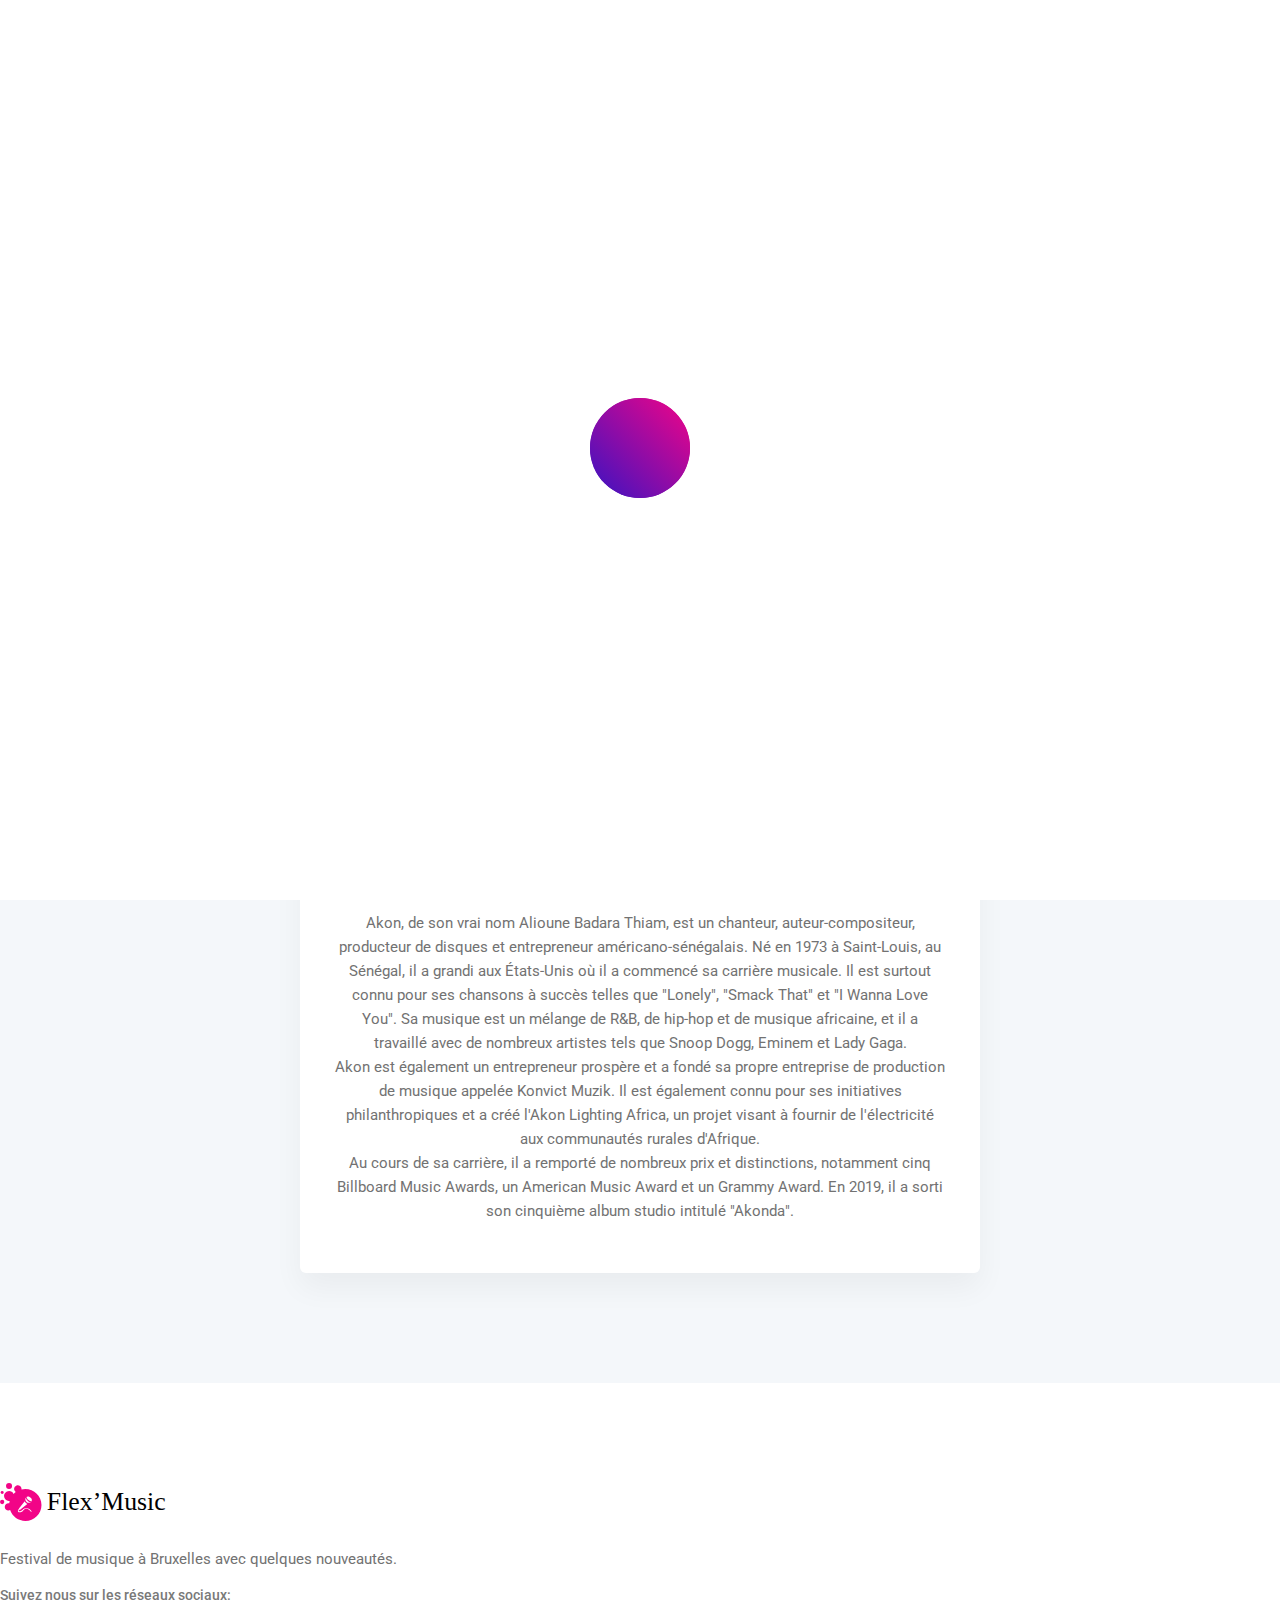
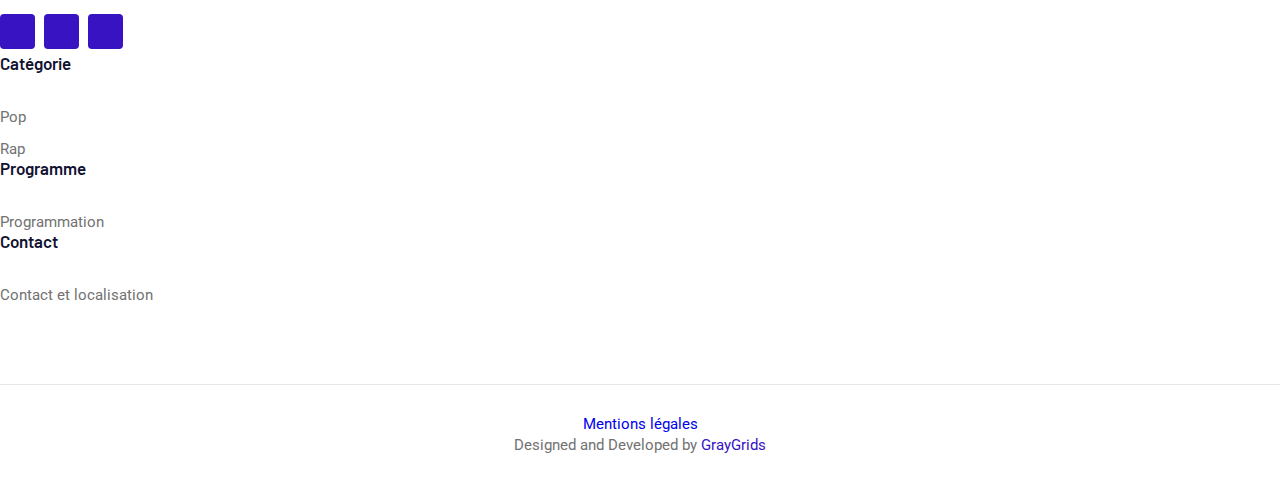
==== akon.html @ 300a4738 "Pages Younes : sch, angele, akon (artiste du moment) + liens" ====
<!DOCTYPE html>
<html class="no-js" lang="fr">

<head>
    <meta charset="utf-8" />
    <meta http-equiv="x-ua-compatible" content="ie=edge" />
    <title>Flex'Music, Akon</title>
    <meta name="description" content="" />
    <meta name="viewport" content="width=device-width, initial-scale=1" />
    <link rel="shortcut icon" type="image/x-icon" href="assets/images/favicon.svg" />

    <!-- ========================= CSS here ========================= -->
    <link rel="stylesheet" href="assets/css/bootstrap.min.css" />
    <link rel="stylesheet" href="assets/css/LineIcons.3.0.css" />
    <link rel="stylesheet" href="assets/css/animate.css" />
    <link rel="stylesheet" href="assets/css/tiny-slider.css" />
    <link rel="stylesheet" href="assets/css/glightbox.min.css" />
    <link rel="stylesheet" href="assets/css/main.css" />

</head>

<body>
    <!--[if lte IE 9]>
      <p class="browserupgrade">
        You are using an <strong>outdated</strong> browser. Please
        <a href="https://browsehappy.com/">upgrade your browser</a> to improve
        your experience and security.
      </p>
    <![endif]-->

    <!-- Preloader -->
    <div class="preloader">
        <div class="preloader-inner">
            <div class="preloader-icon">
                <span></span>
                <span></span>
            </div>
        </div>
    </div>
    <!-- /End Preloader -->

    <!-- Start Header Area -->
    <header class="header navbar-area">
        <div class="container">
            <div class="row align-items-center">
                <div class="col-lg-12">
                    <div class="nav-inner">
                        <!-- Start Navbar -->
                        <nav class="navbar navbar-expand-lg">
                            <a class="navbar-brand" href="index.html">
                                <img src="assets/images/logo/logo.svg" alt="Logo">
                            </a>
                            <button class="navbar-toggler mobile-menu-btn" type="button" data-bs-toggle="collapse"
                                data-bs-target="#navbarSupportedContent" aria-controls="navbarSupportedContent"
                                aria-expanded="false" aria-label="Toggle navigation">
                                <span class="toggler-icon"></span>
                                <span class="toggler-icon"></span>
                                <span class="toggler-icon"></span>
                            </button>
                            <div class="collapse navbar-collapse sub-menu-bar" id="navbarSupportedContent">
                                <ul id="nav" class="navbar-nav ms-auto">
                                    <li class="nav-item">
                                        <a href="index.html" class="active" aria-label="Toggle navigation">Accueil</a>
                                    </li>
                                    <li class="nav-item">
                                        <a class="dd-menu collapsed" href="categories.html">Catégories</a>
                                        <ul class="sub-menu collapse" id="submenu-1-1">
                                            <li class="nav-item"><a href="Pop.html">Pop</a></li>
                                            <li class="nav-item"><a href="Rap.html">Rap</a></li>

                                        </ul>
                                    </li>
                                    <li class="nav-item">
                                        <a href="schedule.html" aria-label="Toggle navigation">Programme</a>
                                    </li>
                                    <li class="nav-item">
                                        <a href="contact.html" aria-label="Toggle navigation">Contact</a>
                                    </li>
                                </ul>
                            </div> <!-- navbar collapse -->
                            <div class="button">
                                <a href="pricing.html" class="btn">Get Tickets<i class="lni lni-ticket"></i></a>
                            </div>
                        </nav>
                        <!-- End Navbar -->
                    </div>
                </div>
            </div> <!-- row -->
        </div> <!-- container -->
    </header>
    <!-- End Header Area -->

     <!-- Start Breadcrumbs -->
     <div class="breadcrumbs">
        <div class="container">
            <div class="row align-items-center">
                <div class="col-lg-8 offset-lg-2 col-md-12 col-12">
                    <div class="breadcrumbs-content">
                        <h1 class="page-title">Artiste du moment</h1>
                    </div>
                </div>
            </div>
        </div>
    </div>
    <!-- End Breadcrumbs -->


    

    <!-- Start Pricing Table Area -->
    <section id="pricing" class="pricing-table section extra-page bg-white">
        <div class="container">
            <div class="row">
                <div class="col-12">
                    <div class="section-title">
                        <h2 class="wow zoomIn" data-wow-delay=".2s">Artiste Rnb du moment</h2>
                    </div>
                </div>
            </div>
            <div>
                <div class="artiste" data-wow-delay=".4s">
                    <!-- Single Table -->
                    <div class="single-table">
                        <!-- Table Head -->
                        <div class="table-head">
                            <h4 class="title">Akon</h4>
                        </div>
                        <!-- End Table Head -->
                        
                        <!-- Table Content -->
                        <div>
                            <img src="assets/images/Akon.png" alt="akon" width="300px" height="300px">
                        </div>
                        <br>
                        <div>
                            <p>
                                Akon, de son vrai nom Alioune Badara Thiam, est un chanteur, auteur-compositeur, 
                                producteur de disques et entrepreneur américano-sénégalais. Né en 1973 à 
                                Saint-Louis, au Sénégal, il a grandi aux États-Unis où il a commencé sa 
                                carrière musicale. Il est surtout connu pour ses chansons à succès telles 
                                que "Lonely", "Smack That" et "I Wanna Love You". Sa musique est un mélange 
                                de R&B, de hip-hop et de musique africaine, et il a travaillé avec de nombreux 
                                artistes tels que Snoop Dogg, Eminem et Lady Gaga.
                            </p>
                            <p>
                                Akon est également un entrepreneur prospère et a fondé sa propre entreprise de production
                                 de musique appelée Konvict Muzik. Il est également connu pour ses initiatives 
                                 philanthropiques et a créé l'Akon Lighting Africa, un projet visant à fournir de 
                                 l'électricité aux communautés rurales d'Afrique.
                            </p>
                            <p>
                                Au cours de sa carrière, il a remporté de nombreux prix et distinctions, notamment 
                                cinq Billboard Music Awards, un American Music Award et un Grammy Award. En 2019, 
                                il a sorti son cinquième album studio intitulé "Akonda".
                            </p>
                        </div>
                        <!-- End Table Content -->
                    </div>
                    <!-- End Single Table-->
                </div>
            </div>
        </div>
    </section>
     <!-- Start Footer Area -->
     <footer class="footer">
        <!-- Start Footer Top -->
        <div class="footer-top">
            <div class="container">
                <div class="inner-content">
                    <div class="row">
                        <div class="col-lg-4 col-md-6 col-12">
                            <!-- Single Widget -->
                            <div class="single-footer f-about">
                                <div class="logo">
                                    <a href="index.html">
                                        <img src="assets/images/logo/dark-logo.svg" alt="#">
                                    </a>
                                </div>
                                <p>Festival de musique à Bruxelles avec quelques nouveautés.</p>
                                <span class="social-title">
                                    Suivez nous sur les réseaux sociaux:
                                </span>
                                <ul class="social">
                                    <li>
                                        <a href="https://fr-fr.facebook.com/" target="_blank"><i
                                                class="lni lni-facebook-filled"></i></a>
                                    </li>
                                    <li>
                                        <a href="https://twitter.com/?lang=fr" target="_blank"><i
                                                class="lni lni-twitter-filled"></i></a>
                                    </li>
                                    <li>
                                        <a href="https://instagram.com/" target="_blank"><i
                                                class="lni lni-instagram-filled"></i></a>
                                    </li>
                                </ul>
                            </div>
                            <!-- End Single Widget -->
                        </div>
                        <div class="col-lg-2 col-md-6 col-12">
                            <!-- Single Widget -->
                            <div class="single-footer f-link">
                                <h3>Catégorie</h3>
                                <ul>
                                    <li><a href="javascript:void(0)">Pop</a></li>
                                    <li><a href="javascript:void(0)">Rap</a></li>
                                </ul>
                            </div>
                            <!-- End Single Widget -->
                        </div>
                        <div class="col-lg-2 col-md-6 col-12">
                            <!-- Single Widget -->
                            <div class="single-footer f-link">
                                <h3>Programme</h3>
                                <ul>
                                    <li><a href="">Programmation</a></li>
                                </ul>
                            </div>
                            <!-- End Single Widget -->
                        </div>
                        <div class="col-lg-2 col-md-6 col-12">
                            <!-- Single Widget -->
                            <div class="single-footer f-link">
                                <h3>Contact</h3>
                                <ul>
                                    <li><a href="">Contact et localisation</a></li>
                                </ul>
                            </div>
                            <!-- End Single Widget -->
                        </div>
                    </div>
                </div>
            </div>
        </div>
        <!--/ End Footer Top -->
        <!-- Start Copyright Area -->
        <div class="copyright">
            <div class="container">
                <div class="inner-content">
                    <div class="row">
                        <div class="col-12">
                            <a href="http://" target="_blank" rel="noopener noreferrer">Mentions légales</a>
                            <p class="copyright-text">Designed and Developed by <a href="https://graygrids.com/"
                                    rel="nofollow" target="_blank">GrayGrids</a>
                            </p>
                        </div>
                    </div>
                </div>
            </div>
        </div>
        <!-- End Copyright Area -->
    </footer>
    <!--/ End Footer Area -->

    <!-- ========================= scroll-top ========================= -->
    <a href="#" class="scroll-top">
        <i class="lni lni-chevron-up"></i>
    </a>

    <!-- ========================= JS here ========================= -->
    <script src="assets/js/bootstrap.min.js"></script>
    <script src="assets/js/wow.min.js"></script>
    <script src="assets/js/tiny-slider.js"></script>
    <script src="assets/js/glightbox.min.js"></script>
    <script src="assets/js/count-up.min.js"></script>
    <script src="assets/js/main.js"></script>
    <script>
        //========= glightbox
        GLightbox({
            'href': 'https://www.youtube.com/watch?v=Gxw45q3Ga3k',
            'type': 'video',
            'source': 'youtube', //vimeo, youtube or local
            'width': 900,
            'autoplayVideos': true,
        });

        //========= testimonial 
        tns({
            container: '.testimonial-slider',
            items: 3,
            slideBy: 'page',
            autoplay: false,
            mouseDrag: true,
            gutter: 0,
            nav: true,
            controls: false,
            controlsText: ['<i class="lni lni-arrow-left"></i>', '<i class="lni lni-arrow-right"></i>'],
            responsive: {
                0: {
                    items: 1,
                },
                540: {
                    items: 1,
                },
                768: {
                    items: 2,
                },
                992: {
                    items: 2,
                },
                1170: {
                    items: 3,
                }
            }
        });
    </script>
      <script>
        const finaleDate = new Date("May 15, 2023 20:00:00").getTime();

        const timer = () => {
            const now = new Date().getTime();
            let diff = finaleDate - now;
            if (diff < 0) {
                document.querySelector('.alert').style.display = 'block';
                document.querySelector('.container').style.display = 'none';
            }

            let days = Math.floor(diff / (1000 * 60 * 60 * 24));
            let hours = Math.floor(diff % (1000 * 60 * 60 * 24) / (1000 * 60 * 60));
            let minutes = Math.floor(diff % (1000 * 60 * 60) / (1000 * 60));
            let seconds = Math.floor(diff % (1000 * 60) / 1000);

            days <= 99 ? days = `0${days}` : days;
            days <= 9 ? days = `00${days}` : days;
            hours <= 9 ? hours = `0${hours}` : hours;
            minutes <= 9 ? minutes = `0${minutes}` : minutes;
            seconds <= 9 ? seconds = `0${seconds}` : seconds;

            document.querySelector('#days').textContent = days;
            document.querySelector('#hours').textContent = hours;
            document.querySelector('#minutes').textContent = minutes;
            document.querySelector('#seconds').textContent = seconds;

        }
        timer();
        setInterval(timer, 1000);
    </script>
</body>

</html>
---- assets/css/main.css ----
/*======================================
    Variables
========================================*/
/*======================================
    Normalize CSS
========================================*/
@import url("https://fonts.googleapis.com/css2?family=Roboto:ital,wght@0,300;0,400;0,500;0,700;0,900;1,100;1,300;1,400;1,500;1,700;1,900&display=swap");
@import url("https://fonts.googleapis.com/css2?family=Barlow:ital,wght@0,100;0,200;0,300;0,400;0,500;0,600;0,700;0,800;1,100;1,200;1,300;1,400;1,500;1,600;1,700;1,800&display=swap");
html {
  scroll-behavior: smooth;
}

body {
  font-family: "Roboto", sans-serif;
  font-weight: normal;
  font-style: normal;
  color: #727272;
  overflow-x: hidden;
  font-size: 15px;
}

p {
  margin: 0;
  padding: 0;
  font-size: 15px;
  line-height: 24px;
}

* {
  margin: 0;
  padding: 0;
}

.navbar-toggler:focus,
a:focus,
input:focus,
textarea:focus,
button:focus,
.btn:focus,
.btn.focus,
.btn:not(:disabled):not(.disabled).active,
.btn:not(:disabled):not(.disabled):active {
  text-decoration: none;
  outline: none;
  outline: none !important;
  border-color: none !important;
  -webkit-box-shadow: none !important;
          box-shadow: none !important;
}

.form-check-input:checked {
  background-color: #3813c2;
  border-color: #3813c2;
}

select {
  -webkit-writing-mode: horizontal-tb !important;
  text-rendering: auto;
  color: #101130;
  letter-spacing: normal;
  word-spacing: normal;
  text-transform: none;
  text-indent: 0px;
  text-shadow: none;
  display: inline-block;
  text-align: start;
  -webkit-appearance: menulist;
     -moz-appearance: menulist;
          appearance: menulist;
  -webkit-box-sizing: border-box;
          box-sizing: border-box;
  -webkit-box-align: center;
      -ms-flex-align: center;
          align-items: center;
  white-space: pre;
  -webkit-rtl-ordering: logical;
  background-color: -internal-light-dark(white, #3b3b3b);
  cursor: default;
  margin: 0em;
  font: 400 14px;
  border-radius: 0px;
  border-width: 1px;
  border-style: solid;
  border-color: -internal-light-dark(#767676, #858585);
  -o-border-image: initial;
     border-image: initial;
}

span,
a {
  display: inline-block;
  text-decoration: none;
  transition: all 0.4s ease;
  -webkit-transition: all 0.4s ease;
  -moz-transition: all 0.4s ease;
}

audio,
canvas,
iframe,
img,
svg,
video {
  vertical-align: middle;
}

img {
  max-width: 100%;
}

h1,
h2,
h3,
h4,
h5,
h6 {
  font-weight: 600;
  margin: 0px;
  color: #101130;
  font-family: 'Barlow', sans-serif;
}

h1 a,
h2 a,
h3 a,
h4 a,
h5 a,
h6 a {
  color: inherit;
}

h1 {
  font-size: 50px;
}

h2 {
  font-size: 40px;
}

h3 {
  font-size: 30px;
}

h4 {
  font-size: 25px;
}

h5 {
  font-size: 20px;
}

h6 {
  font-size: 16px;
}

ul,
ol {
  margin: 0px;
  padding: 0px;
  list-style-type: none;
}

.mt-5 {
  margin-top: 5px;
}

.mt-10 {
  margin-top: 10px;
}

.mt-15 {
  margin-top: 15px;
}

.mt-20 {
  margin-top: 20px;
}

.mt-25 {
  margin-top: 25px;
}

.mt-30 {
  margin-top: 30px;
}

.mt-35 {
  margin-top: 35px;
}

.mt-40 {
  margin-top: 40px;
}

.mt-45 {
  margin-top: 45px;
}

.mt-50 {
  margin-top: 50px;
}

.mt-55 {
  margin-top: 55px;
}

.mt-60 {
  margin-top: 60px;
}

.mt-65 {
  margin-top: 65px;
}

.mt-70 {
  margin-top: 70px;
}

.mt-75 {
  margin-top: 75px;
}

.mt-80 {
  margin-top: 80px;
}

.mt-85 {
  margin-top: 85px;
}

.mt-90 {
  margin-top: 90px;
}

.mt-95 {
  margin-top: 95px;
}

.mt-100 {
  margin-top: 100px;
}

.mt-105 {
  margin-top: 105px;
}

.mt-110 {
  margin-top: 110px;
}

.mt-115 {
  margin-top: 115px;
}

.mt-120 {
  margin-top: 120px;
}

.mt-125 {
  margin-top: 125px;
}

.mt-130 {
  margin-top: 130px;
}

.mt-135 {
  margin-top: 135px;
}

.mt-140 {
  margin-top: 140px;
}

.mt-145 {
  margin-top: 145px;
}

.mt-150 {
  margin-top: 150px;
}

.mt-155 {
  margin-top: 155px;
}

.mt-160 {
  margin-top: 160px;
}

.mt-165 {
  margin-top: 165px;
}

.mt-170 {
  margin-top: 170px;
}

.mt-175 {
  margin-top: 175px;
}

.mt-180 {
  margin-top: 180px;
}

.mt-185 {
  margin-top: 185px;
}

.mt-190 {
  margin-top: 190px;
}

.mt-195 {
  margin-top: 195px;
}

.mt-200 {
  margin-top: 200px;
}

.mt-205 {
  margin-top: 205px;
}

.mt-210 {
  margin-top: 210px;
}

.mt-215 {
  margin-top: 215px;
}

.mt-220 {
  margin-top: 220px;
}

.mt-225 {
  margin-top: 225px;
}

.mb-5 {
  margin-bottom: 5px;
}

.mb-10 {
  margin-bottom: 10px;
}

.mb-15 {
  margin-bottom: 15px;
}

.mb-20 {
  margin-bottom: 20px;
}

.mb-25 {
  margin-bottom: 25px;
}

.mb-30 {
  margin-bottom: 30px;
}

.mb-35 {
  margin-bottom: 35px;
}

.mb-40 {
  margin-bottom: 40px;
}

.mb-45 {
  margin-bottom: 45px;
}

.mb-50 {
  margin-bottom: 50px;
}

.mb-55 {
  margin-bottom: 55px;
}

.mb-60 {
  margin-bottom: 60px;
}

.mb-65 {
  margin-bottom: 65px;
}

.mb-70 {
  margin-bottom: 70px;
}

.mb-75 {
  margin-bottom: 75px;
}

.mb-80 {
  margin-bottom: 80px;
}

.mb-85 {
  margin-bottom: 85px;
}

.mb-90 {
  margin-bottom: 90px;
}

.mb-95 {
  margin-bottom: 95px;
}

.mb-100 {
  margin-bottom: 100px;
}

.mb-105 {
  margin-bottom: 105px;
}

.mb-110 {
  margin-bottom: 110px;
}

.mb-115 {
  margin-bottom: 115px;
}

.mb-120 {
  margin-bottom: 120px;
}

.mb-125 {
  margin-bottom: 125px;
}

.mb-130 {
  margin-bottom: 130px;
}

.mb-135 {
  margin-bottom: 135px;
}

.mb-140 {
  margin-bottom: 140px;
}

.mb-145 {
  margin-bottom: 145px;
}

.mb-150 {
  margin-bottom: 150px;
}

.mb-155 {
  margin-bottom: 155px;
}

.mb-160 {
  margin-bottom: 160px;
}

.mb-165 {
  margin-bottom: 165px;
}

.mb-170 {
  margin-bottom: 170px;
}

.mb-175 {
  margin-bottom: 175px;
}

.mb-180 {
  margin-bottom: 180px;
}

.mb-185 {
  margin-bottom: 185px;
}

.mb-190 {
  margin-bottom: 190px;
}

.mb-195 {
  margin-bottom: 195px;
}

.mb-200 {
  margin-bottom: 200px;
}

.mb-205 {
  margin-bottom: 205px;
}

.mb-210 {
  margin-bottom: 210px;
}

.mb-215 {
  margin-bottom: 215px;
}

.mb-220 {
  margin-bottom: 220px;
}

.mb-225 {
  margin-bottom: 225px;
}

.pt-5 {
  padding-top: 5px;
}

.pt-10 {
  padding-top: 10px;
}

.pt-15 {
  padding-top: 15px;
}

.pt-20 {
  padding-top: 20px;
}

.pt-25 {
  padding-top: 25px;
}

.pt-30 {
  padding-top: 30px;
}

.pt-35 {
  padding-top: 35px;
}

.pt-40 {
  padding-top: 40px;
}

.pt-45 {
  padding-top: 45px;
}

.pt-50 {
  padding-top: 50px;
}

.pt-55 {
  padding-top: 55px;
}

.pt-60 {
  padding-top: 60px;
}

.pt-65 {
  padding-top: 65px;
}

.pt-70 {
  padding-top: 70px;
}

.pt-75 {
  padding-top: 75px;
}

.pt-80 {
  padding-top: 80px;
}

.pt-85 {
  padding-top: 85px;
}

.pt-90 {
  padding-top: 90px;
}

.pt-95 {
  padding-top: 95px;
}

.pt-100 {
  padding-top: 100px;
}

.pt-105 {
  padding-top: 105px;
}

.pt-110 {
  padding-top: 110px;
}

.pt-115 {
  padding-top: 115px;
}

.pt-120 {
  padding-top: 120px;
}

.pt-125 {
  padding-top: 125px;
}

.pt-130 {
  padding-top: 130px;
}

.pt-135 {
  padding-top: 135px;
}

.pt-140 {
  padding-top: 140px;
}

.pt-145 {
  padding-top: 145px;
}

.pt-150 {
  padding-top: 150px;
}

.pt-155 {
  padding-top: 155px;
}

.pt-160 {
  padding-top: 160px;
}

.pt-165 {
  padding-top: 165px;
}

.pt-170 {
  padding-top: 170px;
}

.pt-175 {
  padding-top: 175px;
}

.pt-180 {
  padding-top: 180px;
}

.pt-185 {
  padding-top: 185px;
}

.pt-190 {
  padding-top: 190px;
}

.pt-195 {
  padding-top: 195px;
}

.pt-200 {
  padding-top: 200px;
}

.pt-205 {
  padding-top: 205px;
}

.pt-210 {
  padding-top: 210px;
}

.pt-215 {
  padding-top: 215px;
}

.pt-220 {
  padding-top: 220px;
}

.pt-225 {
  padding-top: 225px;
}

.pb-5 {
  padding-bottom: 5px;
}

.pb-10 {
  padding-bottom: 10px;
}

.pb-15 {
  padding-bottom: 15px;
}

.pb-20 {
  padding-bottom: 20px;
}

.pb-25 {
  padding-bottom: 25px;
}

.pb-30 {
  padding-bottom: 30px;
}

.pb-35 {
  padding-bottom: 35px;
}

.pb-40 {
  padding-bottom: 40px;
}

.pb-45 {
  padding-bottom: 45px;
}

.pb-50 {
  padding-bottom: 50px;
}

.pb-55 {
  padding-bottom: 55px;
}

.pb-60 {
  padding-bottom: 60px;
}

.pb-65 {
  padding-bottom: 65px;
}

.pb-70 {
  padding-bottom: 70px;
}

.pb-75 {
  padding-bottom: 75px;
}

.pb-80 {
  padding-bottom: 80px;
}

.pb-85 {
  padding-bottom: 85px;
}

.pb-90 {
  padding-bottom: 90px;
}

.pb-95 {
  padding-bottom: 95px;
}

.pb-100 {
  padding-bottom: 100px;
}

.pb-105 {
  padding-bottom: 105px;
}

.pb-110 {
  padding-bottom: 110px;
}

.pb-115 {
  padding-bottom: 115px;
}

.pb-120 {
  padding-bottom: 120px;
}

.pb-125 {
  padding-bottom: 125px;
}

.pb-130 {
  padding-bottom: 130px;
}

.pb-135 {
  padding-bottom: 135px;
}

.pb-140 {
  padding-bottom: 140px;
}

.pb-145 {
  padding-bottom: 145px;
}

.pb-150 {
  padding-bottom: 150px;
}

.pb-155 {
  padding-bottom: 155px;
}

.pb-160 {
  padding-bottom: 160px;
}

.pb-165 {
  padding-bottom: 165px;
}

.pb-170 {
  padding-bottom: 170px;
}

.pb-175 {
  padding-bottom: 175px;
}

.pb-180 {
  padding-bottom: 180px;
}

.pb-185 {
  padding-bottom: 185px;
}

.pb-190 {
  padding-bottom: 190px;
}

.pb-195 {
  padding-bottom: 195px;
}

.pb-200 {
  padding-bottom: 200px;
}

.pb-205 {
  padding-bottom: 205px;
}

.pb-210 {
  padding-bottom: 210px;
}

.pb-215 {
  padding-bottom: 215px;
}

.pb-220 {
  padding-bottom: 220px;
}

.pb-225 {
  padding-bottom: 225px;
}

.img-bg {
  background-position: center center;
  background-size: cover;
  background-repeat: no-repeat;
  width: 100%;
  height: 100%;
}

@media only screen and (min-width: 480px) and (max-width: 767px) {
  .container {
    width: 450px;
  }
}

.bg-gray {
  background-color: #F4F7FA !important;
}

/* Bread Crumbs */
.breadcrumbs {
  position: relative;
  padding-top: 150px;
  padding-bottom: 100px;
  z-index: 2;
  text-align: center;
  background-image: url("../images/breadcrumbs/breadcrumb-bg.jpg");
  background-size: cover;
  background-position: center;
  background-repeat: no-repeat;
}

@media only screen and (min-width: 768px) and (max-width: 991px) {
  .breadcrumbs {
    padding-top: 100px;
    padding-bottom: 60px;
  }
}

@media (max-width: 767px) {
  .breadcrumbs {
    padding-top: 90px;
    padding-bottom: 50px;
  }
}

.breadcrumbs .breadcrumbs-content {
  position: relative;
  text-align: center;
}

.breadcrumbs .breadcrumbs-content .page-title {
  font-size: 38px;
  color: #fff;
  font-weight: 700;
  position: relative;
  line-height: 28px;
  text-transform: capitalize;
}

@media only screen and (min-width: 768px) and (max-width: 991px) {
  .breadcrumbs .breadcrumbs-content .page-title {
    font-size: 28px;
    line-height: 38px;
  }
}

@media (max-width: 767px) {
  .breadcrumbs .breadcrumbs-content .page-title {
    font-size: 25px;
    line-height: 34px;
  }
}

.breadcrumbs .breadcrumbs-content .breadcrumb-nav {
  background: transparent;
  border-radius: 0;
  margin-bottom: 0;
  padding: 0;
  display: inline-block;
}

.breadcrumbs .breadcrumb-nav {
  margin-top: 20px;
}

@media only screen and (min-width: 768px) and (max-width: 991px) {
  .breadcrumbs .breadcrumb-nav {
    margin-top: 8px;
  }
}

@media (max-width: 767px) {
  .breadcrumbs .breadcrumb-nav {
    text-align: center;
    margin-top: 7px;
  }
}

.breadcrumbs .breadcrumb-nav li {
  display: inline-block;
  position: relative;
  padding-right: 14px;
  margin-right: 14px;
  text-transform: capitalize;
  color: #fff;
}

.breadcrumbs .breadcrumb-nav li:after {
  content: "\ea62";
  font-family: lineIcons;
  font-size: 11px;
  position: absolute;
  top: 3px;
  right: -7px;
}

.breadcrumbs .breadcrumb-nav li:last-child {
  margin: 0;
  padding: 0;
}

.breadcrumbs .breadcrumb-nav li:last-child::after {
  display: none;
}

.breadcrumbs .breadcrumb-nav li,
.breadcrumbs .breadcrumb-nav li a {
  color: #fff;
  font-size: 14px;
  font-weight: 500;
}

.breadcrumbs .breadcrumb-nav li i,
.breadcrumbs .breadcrumb-nav li a i {
  font-size: 13px;
  display: inline-block;
  margin-right: 3px;
  position: relative;
  top: -1px;
}

.breadcrumbs .breadcrumb-nav li a {
  position: relative;
}

.breadcrumbs .breadcrumb-nav li a:hover {
  color: #e4e4e4;
}

.section {
  padding-top: 110px;
  padding-bottom: 110px;
  position: relative;
}

@media only screen and (min-width: 768px) and (max-width: 991px) {
  .section {
    padding-top: 70px;
    padding-bottom: 70px;
  }
}

@media (max-width: 767px) {
  .section {
    padding-top: 60px;
    padding-bottom: 60px;
  }
}

/* Section Title */
.section-title {
  text-align: center;
  margin-bottom: 80px;
  padding: 0 300px;
  position: relative;
  z-index: 5;
}

@media only screen and (min-width: 768px) and (max-width: 991px) {
  .section-title {
    padding: 0px 120px;
  }
}

@media (max-width: 767px) {
  .section-title {
    padding: 0px 10px;
  }
}

.section-title h3 {
  font-size: 16px;
  font-weight: 600;
  display: inline-block;
  margin-bottom: 20px;
  color: #F20487;
  text-transform: capitalize;
  position: relative;
  line-height: 14px;
}

@media only screen and (min-width: 768px) and (max-width: 991px) {
  .section-title h3 {
    font-size: 15px;
    margin-bottom: 16px;
  }
}

@media (max-width: 767px) {
  .section-title h3 {
    font-size: 15px;
    margin-bottom: 14px;
  }
}

.section-title h3::before {
  position: absolute;
  content: "";
  left: -25px;
  top: 50%;
  -webkit-transform: translateY(-50%);
          transform: translateY(-50%);
  height: 2px;
  width: 15px;
  background-color: #F20487;
  border-radius: 8px;
}

.section-title h3::after {
  position: absolute;
  content: "";
  right: -25px;
  top: 50%;
  -webkit-transform: translateY(-50%);
          transform: translateY(-50%);
  height: 2px;
  width: 15px;
  background-color: #F20487;
  border-radius: 8px;
}

.section-title h2 {
  font-size: 34px;
  margin-bottom: 25px;
  line-height: 42px;
  text-transform: capitalize;
  position: relative;
  font-weight: 700;
}

@media only screen and (min-width: 768px) and (max-width: 991px) {
  .section-title h2 {
    font-size: 28px;
    line-height: 36px;
    margin-bottom: 20px;
  }
}

@media (max-width: 767px) {
  .section-title h2 {
    font-size: 24px;
    line-height: 30px;
    margin-bottom: 15px;
  }
}

.section-title p {
  font-size: 15px;
  line-height: 26px;
}

.section-title.white-title h3 {
  color: #fff;
}

.section-title.white-title h3::before {
  background-color: #fff;
}

.section-title.white-title h3::after {
  background-color: #fff;
}

.section-title.white-title h2 {
  color: #fff;
}

.section-title.white-title p {
  color: #fff;
}

.section-title.align-right {
  padding: 0;
  padding-left: 600px;
}

.section-title.align-right h2:before {
  display: none;
}

.section-title.align-right h2:after {
  position: absolute;
  right: 0;
  bottom: -1px;
  height: 2px;
  width: 50px;
  background: #3813c2;
  content: "";
}

.section-title.align-left {
  padding: 0;
  padding-right: 600px;
}

.section-title.align-left h2:before {
  left: 0;
  margin-left: 0;
}

/* One Click Scrool Top Button*/
.scroll-top {
  width: 45px;
  height: 45px;
  line-height: 45px;
  background: #3813c2;
  display: -webkit-box;
  display: -ms-flexbox;
  display: flex;
  -webkit-box-pack: center;
      -ms-flex-pack: center;
          justify-content: center;
  -webkit-box-align: center;
      -ms-flex-align: center;
          align-items: center;
  font-size: 14px;
  color: #fff !important;
  position: fixed;
  bottom: 30px;
  right: 30px;
  z-index: 9;
  cursor: pointer;
  -webkit-transition: all .3s ease-out 0s;
  transition: all .3s ease-out 0s;
  border-radius: 5px;
}

.scroll-top:hover {
  -webkit-box-shadow: 0 1rem 3rem rgba(35, 38, 45, 0.15) !important;
  box-shadow: 0 1rem 3rem rgba(35, 38, 45, 0.15) !important;
  -webkit-transform: translate3d(0, -5px, 0);
  transform: translate3d(0, -5px, 0);
  background-color: #F20487;
}

/* Overlay */
.overlay {
  position: relative;
  z-index: 1;
}

.overlay::before {
  position: absolute;
  top: 0;
  left: 0;
  width: 100%;
  height: 100%;
  opacity: 0.4;
  background: #101130;
  content: "";
  -webkit-transition: all 0.4s ease;
  transition: all 0.4s ease;
  z-index: -1;
}

/* Pagination CSS */
.pagination {
  text-align: left;
  margin: 60px 0 0 0;
  display: block;
}

@media only screen and (min-width: 768px) and (max-width: 991px) {
  .pagination {
    margin-top: 50px;
  }
}

@media (max-width: 767px) {
  .pagination {
    margin-top: 40px;
  }
}

.pagination.center {
  text-align: center;
}

.pagination.right {
  text-align: right;
}

.pagination.left {
  text-align: left;
}

.pagination .pagination-list {
  display: inline-block;
  overflow: hidden;
}

.pagination .pagination-list li {
  margin-right: 5px;
  display: inline-block;
  margin-top: 10px;
}

.pagination .pagination-list li:last-child {
  margin-right: 0px;
}

.pagination .pagination-list li a {
  background: #fff;
  color: #081828;
  font-weight: 400;
  font-size: 14px;
  border-radius: 5px;
  padding: 8px 20px;
  text-align: center;
  border: 1px solid #eee;
}

.pagination .pagination-list li.active a,
.pagination .pagination-list li:hover a {
  background: #3813c2;
  color: #fff;
  border-color: transparent;
}

.pagination .pagination-list li a i {
  font-size: 13px;
}

.blog-grids.pagination {
  margin-top: 50px;
  text-align: center;
}

.button .btn {
  display: inline-block;
  text-transform: capitalize;
  font-size: 15px;
  font-weight: 500;
  padding: 15px 30px;
  background-color: #3813c2;
  color: #fff;
  border: none;
  -webkit-transition: all 0.3s ease;
  transition: all 0.3s ease;
  border-radius: 4px;
  position: relative;
  z-index: 1;
  margin-right: 7px;
  overflow: hidden;
  -webkit-box-shadow: 0px 4px 7px #00000021;
          box-shadow: 0px 4px 7px #00000021;
}

@media only screen and (min-width: 768px) and (max-width: 991px) {
  .button .btn {
    padding: 14px 25px;
    font-size: 14px;
    font-weight: 500;
  }
}

@media (max-width: 767px) {
  .button .btn {
    padding: 14px 25px;
    font-size: 14px;
    font-weight: 500;
  }
}

.button .btn i {
  display: inline-block;
  margin-right: 5px;
}

.button .btn:last-child {
  margin: 0;
}

.button .btn:hover {
  color: #fff;
  background-color: #F20487;
}

.button {
  margin-left: 0 !important;
}

.button .btn-alt {
  background-color: #F20487 !important;
  color: #fff !important;
}

@media only screen and (min-width: 768px) and (max-width: 991px) {
  .button .btn-alt {
    padding: 14px 25px;
    font-size: 14px;
    font-weight: 500;
  }
}

@media (max-width: 767px) {
  .button .btn-alt {
    padding: 14px 25px;
    font-size: 14px;
    font-weight: 500;
  }
}

.button .btn-alt:hover {
  background-color: #3813c2 !important;
  color: #fff !important;
}

.align-left {
  text-align: left;
}

.align-right {
  text-align: right;
}

.align-center {
  text-align: center;
}

/* Preloader */
.preloader {
  position: fixed;
  top: 0;
  left: 0;
  z-index: 999999999;
  width: 100%;
  height: 100%;
  background-color: #fff;
  overflow: hidden;
}

.preloader-inner {
  position: absolute;
  top: 50%;
  left: 50%;
  -webkit-transform: translate(-50%, -50%);
  transform: translate(-50%, -50%);
}

.preloader-icon {
  width: 100px;
  height: 100px;
  display: inline-block;
  padding: 0px;
}

.preloader-icon span {
  position: absolute;
  display: inline-block;
  width: 100px;
  height: 100px;
  border-radius: 100%;
  background: linear-gradient(45deg, #3813c2, #F20487);
  -webkit-animation: preloader-fx 1.6s linear infinite;
  animation: preloader-fx 1.6s linear infinite;
}

.preloader-icon span:last-child {
  animation-delay: -0.8s;
  -webkit-animation-delay: -0.8s;
}

@keyframes preloader-fx {
  0% {
    -webkit-transform: scale(0, 0);
            transform: scale(0, 0);
    opacity: 0.5;
  }
  100% {
    -webkit-transform: scale(1, 1);
            transform: scale(1, 1);
    opacity: 0;
  }
}

@-webkit-keyframes preloader-fx {
  0% {
    -webkit-transform: scale(0, 0);
    opacity: 0.5;
  }
  100% {
    -webkit-transform: scale(1, 1);
    opacity: 0;
  }
}

/*======================================
	01. Start Header CSS
========================================*/
.header {
  width: 100%;
  background: transparent;
  position: absolute;
  width: 100%;
  left: 0;
  top: 0;
}

@media only screen and (min-width: 768px) and (max-width: 991px) {
  .header {
    padding: 18px 0 !important;
  }
  .header .mobile-menu-btn .toggler-icon {
    background-color: #fff;
  }
  .header .button {
    margin: 0 !important;
  }
  .header .navbar-collapse {
    position: absolute;
    top: 65px !important;
    left: 0;
    width: 100%;
    background-color: #fff;
    z-index: 9;
    -webkit-box-shadow: 0px 15px 20px 0px rgba(0, 0, 0, 0.1);
            box-shadow: 0px 15px 20px 0px rgba(0, 0, 0, 0.1);
    padding: 10px 20px;
    max-height: 350px;
    overflow-y: scroll;
    border-radius: 8px;
  }
  .header .navbar .navbar-nav .nav-item a:hover {
    color: #3813c2 !important;
  }
  .header .navbar .navbar-nav .nav-item a.active {
    color: #3813c2 !important;
  }
  .header .navbar-nav .nav-item {
    margin: 0;
  }
  .header .navbar-nav .nav-item:hover a {
    color: #3813c2;
  }
  .header .navbar-nav .nav-item a {
    padding: 12px 16px !important;
  }
  .header .navbar-nav .nav-item a::before {
    display: none;
  }
  .header .navbar-nav .nav-item .sub-menu {
    position: static;
    width: 100%;
    opacity: 1;
    visibility: visible;
    -webkit-box-shadow: none;
            box-shadow: none;
    padding: 0;
    border: none;
    margin-left: 15px;
    margin-right: 15px;
  }
  .header .navbar-nav .nav-item .sub-menu .nav-item a {
    padding: 12px 12px;
  }
  .header .navbar-nav .nav-item .sub-menu .nav-item a:hover {
    color: #3813c2 !important;
  }
  .header .navbar-nav .nav-item a {
    color: #051441;
    display: -webkit-box;
    display: -ms-flexbox;
    display: flex;
    -webkit-box-pack: justify;
        -ms-flex-pack: justify;
            justify-content: space-between;
    padding: 10px 0;
  }
  .header .navbar-nav .nav-item a::after {
    opacity: 1;
    visibility: visible;
  }
  .header .navbar-nav .nav-item .sub-menu li.active {
    background: #fff !important;
    color: #3813c2 !important;
  }
  .header .navbar-nav .nav-item .sub-menu .nav-item {
    margin: 0 !important;
  }
  .header .navbar-nav .nav-item .sub-menu .nav-item a {
    padding: 10px 12px !important;
  }
  .header .navbar-nav .nav-item .sub-menu li:hover {
    background: #fff !important;
    color: #3813c2 !important;
  }
  .header .navbar-nav .nav-item a {
    font-size: 14px;
    color: #101130 !important;
  }
  .header .navbar-nav .nav-item a:hover {
    color: #3813c2;
  }
}

@media (max-width: 767px) {
  .header {
    padding: 18px 0 !important;
  }
  .header .mobile-menu-btn .toggler-icon {
    background-color: #fff;
  }
  .header .navbar-collapse {
    position: absolute;
    top: 62px !important;
    left: 0;
    width: 100%;
    background-color: #fff;
    z-index: 9;
    -webkit-box-shadow: 0px 15px 20px 0px rgba(0, 0, 0, 0.1);
            box-shadow: 0px 15px 20px 0px rgba(0, 0, 0, 0.1);
    padding: 10px 20px;
    max-height: 350px;
    overflow-y: scroll;
    border-radius: 8px;
  }
  .header .navbar .navbar-nav .nav-item a:hover {
    color: #3813c2 !important;
  }
  .header .navbar .navbar-nav .nav-item a.active {
    color: #3813c2 !important;
  }
  .header .navbar-nav .nav-item {
    margin: 0;
  }
  .header .navbar-nav .nav-item:hover a {
    color: #3813c2;
  }
  .header .navbar-nav .nav-item a {
    padding: 12px 16px !important;
  }
  .header .navbar-nav .nav-item a::before {
    display: none;
  }
  .header .navbar-nav .nav-item .sub-menu {
    position: static;
    width: 100%;
    opacity: 1;
    visibility: visible;
    -webkit-box-shadow: none;
            box-shadow: none;
    padding: 0;
    border: none;
    margin-left: 15px;
    margin-right: 15px;
  }
  .header .navbar-nav .nav-item .sub-menu .nav-item a {
    padding: 12px 12px;
  }
  .header .navbar-nav .nav-item .sub-menu .nav-item a:hover {
    color: #3813c2 !important;
  }
  .header .navbar-nav .nav-item a {
    color: #051441;
    display: -webkit-box;
    display: -ms-flexbox;
    display: flex;
    -webkit-box-pack: justify;
        -ms-flex-pack: justify;
            justify-content: space-between;
    padding: 10px 0;
  }
  .header .navbar-nav .nav-item a::after {
    opacity: 1;
    visibility: visible;
  }
  .header .navbar-nav .nav-item .sub-menu li.active {
    background: #fff !important;
    color: #3813c2 !important;
  }
  .header .navbar-nav .nav-item .sub-menu .nav-item {
    margin: 0 !important;
  }
  .header .navbar-nav .nav-item .sub-menu .nav-item a {
    padding: 10px 12px !important;
  }
  .header .navbar-nav .nav-item .sub-menu li:hover {
    background: #fff !important;
    color: #3813c2 !important;
  }
  .header .navbar-nav .nav-item a {
    font-size: 14px;
    color: #101130 !important;
  }
  .header .navbar-nav .nav-item a:hover {
    color: #3813c2;
  }
}

@media (max-width: 767px) {
  .header .button {
    display: none;
  }
}

.header .navbar-brand img {
  width: 190px;
}

@media only screen and (min-width: 768px) and (max-width: 991px) {
  .header .navbar-brand img {
    width: 180px;
  }
}

@media (max-width: 767px) {
  .header .navbar-brand img {
    width: 170px;
  }
}

.sticky {
  position: fixed;
  z-index: 99;
  -webkit-box-shadow: 0px 20px 50px 0px rgba(0, 0, 0, 0.05);
          box-shadow: 0px 20px 50px 0px rgba(0, 0, 0, 0.05);
  -webkit-transition: all 0.3s ease-out 0s;
  transition: all 0.3s ease-out 0s;
  top: 0;
  background-color: #101130;
}

.navbar-expand-lg .navbar-nav {
  margin: 0;
  margin-left: auto !important;
  margin-right: auto !important;
}

.sticky .navbar .navbar-nav .nav-item a {
  color: #fff;
}

.header .navbar .navbar-nav .nav-item .sub-menu a.active {
  color: #fff;
}

.sticky .navbar .navbar-nav .nav-item .sub-menu a.active {
  color: #fff;
}

.sticky .navbar .mobile-menu-btn .toggler-icon {
  background: #fff;
}

/*===== NAVBAR =====*/
.navbar-area {
  width: 100%;
  z-index: 99;
  -webkit-transition: all 0.3s ease-out 0s;
  transition: all 0.3s ease-out 0s;
  padding: 0;
}

.navbar-area.sticky {
  position: fixed;
  z-index: 99;
  -webkit-box-shadow: 0px 20px 50px 0px rgba(0, 0, 0, 0.05);
          box-shadow: 0px 20px 50px 0px rgba(0, 0, 0, 0.05);
  -webkit-transition: all 0.3s ease-out 0s;
  transition: all 0.3s ease-out 0s;
  padding: 0px 0;
}

.navbar {
  padding: 0;
  position: relative;
  -webkit-transition: all 0.3s ease-out 0s;
  transition: all 0.3s ease-out 0s;
}

.navbar-brand {
  padding-left: 0;
  border-radius: 0;
}

.mobile-menu-btn {
  padding: 0px;
}

.mobile-menu-btn:focus {
  text-decoration: none;
  outline: none;
  -webkit-box-shadow: none;
          box-shadow: none;
}

.mobile-menu-btn .toggler-icon {
  width: 30px;
  height: 2px;
  background-color: #fff;
  display: block;
  margin: 5px 0;
  position: relative;
  -webkit-transition: all 0.3s ease-out 0s;
  transition: all 0.3s ease-out 0s;
}

.mobile-menu-btn.active .toggler-icon:nth-of-type(1) {
  -webkit-transform: rotate(45deg);
          transform: rotate(45deg);
  top: 7px;
}

.mobile-menu-btn.active .toggler-icon:nth-of-type(2) {
  opacity: 0;
}

.mobile-menu-btn.active .toggler-icon:nth-of-type(3) {
  -webkit-transform: rotate(135deg);
          transform: rotate(135deg);
  top: -7px;
}

.navbar-nav .nav-item {
  z-index: 1;
  position: relative;
  margin-right: 40px;
}

.navbar-nav .nav-item:last-child {
  margin-right: 0 !important;
}

.navbar-nav .nav-item a {
  font-size: 15px;
  color: #fff;
  -webkit-transition: all 0.3s ease-out 0s;
  transition: all 0.3s ease-out 0s;
  position: relative;
  padding: 35px 0;
  display: -webkit-inline-box;
  display: -ms-inline-flexbox;
  display: inline-flex;
  -webkit-box-align: center;
      -ms-flex-align: center;
          align-items: center;
  font-weight: 500;
  transition: all 0.3s ease-out 0s;
  position: relative;
  text-transform: capitalize;
}

.navbar-nav .nav-item a::before {
  position: absolute;
  content: "";
  left: 50%;
  top: -18px;
  border: 15px solid #fff;
  border-left-color: transparent;
  border-bottom-color: transparent;
  border-right-color: transparent;
  -webkit-transform: translateX(-50%);
          transform: translateX(-50%);
  -webkit-transition: all 0.4s ease;
  transition: all 0.4s ease;
}

.navbar-nav .nav-item a::after {
  opacity: 0;
  visibility: hidden;
}

.navbar-nav .nav-item:hover a::before {
  top: -7px;
}

.navbar-nav .nav-item a.active {
  color: #fff;
}

.navbar-nav .nav-item a.active::before {
  top: -7px;
}

.navbar-nav .nav-item a.dd-menu::after {
  content: "\ea5e";
  font: normal normal normal 1em/1 "LineIcons";
  position: absolute;
  right: 17px;
  font-size: 10px;
  top: 50%;
  margin-left: 5px;
  margin-top: 0px;
  -webkit-transition: all 0.3s ease-out 0s;
  transition: all 0.3s ease-out 0s;
  height: 10px;
}

@media only screen and (min-width: 992px) and (max-width: 1199px) {
  .navbar-nav .nav-item a.dd-menu::after {
    right: 13px;
  }
}

@media only screen and (min-width: 768px) and (max-width: 991px), (max-width: 767px) {
  .navbar-nav .nav-item a.dd-menu::after {
    top: 18px;
    right: 0;
    -webkit-transform: rotate(180deg);
            transform: rotate(180deg);
  }
}

@media only screen and (min-width: 768px) and (max-width: 991px), (max-width: 767px) {
  .navbar-nav .nav-item a.collapsed::after {
    -webkit-transform: rotate(0deg);
            transform: rotate(0deg);
  }
}

.navbar-nav .nav-item:hover > .sub-menu {
  top: 100%;
  opacity: 1;
  visibility: visible;
}

.navbar-nav .nav-item:hover > .sub-menu .sub-menu {
  left: 100%;
  top: 0;
}

.navbar-nav .nav-item .sub-menu {
  padding: 30px;
  min-width: 240px;
  background: #fff;
  -webkit-box-shadow: 0px 5px 20px #0000001a;
          box-shadow: 0px 5px 20px #0000001a;
  position: absolute;
  top: 110% !important;
  left: 0;
  opacity: 0;
  visibility: hidden;
  -webkit-transition: all 0.3s ease-out 0s;
  transition: all 0.3s ease-out 0s;
  border-radius: 0 0 4px 4px;
  border-radius: 5px;
}

.navbar-nav .nav-item:hover .sub-menu {
  top: 100% !important;
}

.navbar-nav .nav-item .sub-menu .nav-item {
  width: 100%;
  margin-bottom: 15px;
}

.navbar-nav .nav-item .sub-menu .nav-item:last-child {
  margin: 0;
}

.navbar-nav .nav-item .sub-menu .nav-item a {
  padding: 0;
  color: #888;
  display: block;
  width: 100%;
  font-size: 14px;
  font-weight: 500;
  text-transform: capitalize;
  position: relative;
  z-index: 1;
  border-radius: 4px;
  overflow: hidden;
  -webkit-transition: all 0.1s ease;
  transition: all 0.1s ease;
}

.navbar-nav .nav-item .sub-menu .nav-item a::before {
  display: none;
}

.navbar-nav .nav-item .sub-menu .nav-item a:hover {
  color: #3813c2;
}

.navbar-nav .nav-item .sub-menu.left-menu {
  left: -100%;
}

.navbar-nav .nav-item .sub-menu.collapse:not(.show) {
  display: block;
}

@media only screen and (min-width: 768px) and (max-width: 991px), (max-width: 767px) {
  .navbar-nav .nav-item .sub-menu.collapse:not(.show) {
    display: none;
  }
}

.navbar-nav .nav-item .sub-menu > li {
  display: block;
  margin-left: 0;
}

.navbar-nav .nav-item .sub-menu > li:last-child {
  border: none;
}

.navbar-nav .nav-item .sub-menu > li.active > a {
  color: #3813c2 !important;
}

.navbar-nav .nav-item .sub-menu > li > a {
  font-weight: 400;
  display: block;
  padding: 12px 15px;
  font-size: 14px;
  color: #222;
  font-weight: 400;
}

.navbar-nav .nav-item .sub-menu > li:first-child a {
  border: none;
}

.header .button .btn {
  padding: 13px 25px;
  display: -webkit-box;
  display: -ms-flexbox;
  display: flex;
  -webkit-box-align: center;
      -ms-flex-align: center;
          align-items: center;
}

.header .button .btn i {
  display: inline-block;
  margin: 0;
  margin-left: 8px;
  font-size: 18px;
}

.others-pages {
  background-color: #fff;
}

.others-pages .button .signin {
  color: #101130;
}

.others-pages .button .signin:hover {
  color: #3813c2;
}

.others-pages .button .signup {
  background-color: #3813c2;
  color: #fff;
}

.others-pages .button .signup:hover {
  background-color: #F20487;
  color: #fff;
}

@media only screen and (min-width: 768px) and (max-width: 991px), (max-width: 767px) {
  .header .button .signin {
    color: #101130;
  }
  .header .button .signin:hover {
    color: #3813c2;
  }
  .header .button .signup {
    background-color: #3813c2;
    color: #fff;
  }
  .header .button .signup:hover {
    background-color: #F20487;
    color: #fff;
  }
}

/*======================================
     End Header CSS
  ========================================*/
/*======================================
    Hero Area CSS
========================================*/
.hero-area {
  position: relative;
  background-color: #101130;
  padding: 200px 0 150px 0;
  padding-bottom: 240px;
  background-image: url("../images/hero/hero-bg.jpg");
  background-size: cover;
  background-position: center;
  background-repeat: no-repeat;
}

@media only screen and (min-width: 768px) and (max-width: 991px) {
  .hero-area {
    padding: 110px 0 120px 0;
  }
}

@media (max-width: 767px) {
  .hero-area {
    padding: 110px 0 60px 0;
  }
}

.hero-area .hero-content {
  border-radius: 0;
  position: relative;
  z-index: 1;
  text-align: center;
  padding: 0 30px;
}

@media (max-width: 767px) {
  .hero-area .hero-content {
    padding: 0;
  }
}

@media only screen and (min-width: 768px) and (max-width: 991px) {
  .hero-area .hero-content {
    padding: 0px 140px;
  }
}

.hero-area .hero-content h5 {
  color: #fff;
  font-weight: 500;
  display: block;
  margin-bottom: 18px;
  font-size: 16px;
  display: inline-block;
  background: #ffffff24;
  padding: 13px 22px;
  border-radius: 4px;
  -webkit-box-shadow: 0px 0px 10px #00000005;
          box-shadow: 0px 0px 10px #00000005;
}

@media only screen and (min-width: 768px) and (max-width: 991px) {
  .hero-area .hero-content h5 {
    font-size: 15px;
    margin-bottom: 12px;
  }
}

@media (max-width: 767px) {
  .hero-area .hero-content h5 {
    font-size: 14px;
    margin-bottom: 10px;
  }
}

.hero-area .hero-content h5 i {
  display: inline-block;
  margin-right: 2px;
}

.hero-area .hero-content h2 {
  font-weight: 700;
  font-size: 40px;
  line-height: 55px;
  color: #fff;
  margin: 0px 0 18px;
  text-transform: capitalize;
  overflow: hidden;
}

@media only screen and (min-width: 768px) and (max-width: 991px) {
  .hero-area .hero-content h2 {
    font-size: 30px;
    line-height: 40px;
  }
}

@media (max-width: 767px) {
  .hero-area .hero-content h2 {
    font-size: 25px;
    line-height: 35px;
  }
}

.hero-area .hero-content p {
  font-weight: 400;
  font-size: 16px;
  line-height: 28px;
  color: #fff;
  margin: 28px 0;
}

@media only screen and (min-width: 768px) and (max-width: 991px) {
  .hero-area .hero-content p {
    margin: 18px 0;
    font-size: 15px;
    line-height: 26px;
  }
}

@media (max-width: 767px) {
  .hero-area .hero-content p {
    margin: 20px 0;
    font-size: 15px;
    line-height: 23px;
  }
}

.hero-area .hero-content .button {
  margin-top: 40px;
}

@media only screen and (min-width: 768px) and (max-width: 991px) {
  .hero-area .hero-content .button {
    margin-top: 10px !important;
    width: 100%;
  }
}

@media (max-width: 767px) {
  .hero-area .hero-content .button {
    margin-top: 10px;
    width: 100%;
  }
}

.hero-area .hero-content .button .btn {
  background-color: #F20487;
  color: #fff;
}

.hero-area .hero-content .button .btn:hover {
  color: #F20487;
  background-color: #fff;
}

@media (max-width: 767px) {
  .hero-area .hero-content .button .btn {
    width: 80%;
  }
}

/*======================================
	Start Countdown CSS
========================================*/
.count-down {
  background-color: #F4F7FA;
}

.count-down .box-head {
  position: relative;
  margin-top: -115px;
  border: 1px solid rgba(238, 238, 238, 0.219);
  border-radius: 15px;
  background-color: rgba(255, 255, 255, 0.507);
  padding: 12px;
  -webkit-box-shadow: 0px 0px 30px #00000017;
          box-shadow: 0px 0px 30px #00000017;
  z-index: 2;
}

@media only screen and (min-width: 768px) and (max-width: 991px) {
  .count-down .box-head {
    padding: 8px;
    border-radius: 10px;
    margin-top: -70px;
  }
}

@media (max-width: 767px) {
  .count-down .box-head {
    padding: 4px;
    border-radius: 8px;
    margin-top: -20px;
  }
}

.count-down .box-content {
  text-align: center;
  background-color: #3813c2;
  background-image: url("../images/count-down/bg.png");
  background-size: cover;
  background-position: center;
  background-repeat: no-repeat;
  position: relative;
  padding: 60px 50px;
  z-index: 2;
  border-radius: 10px;
  overflow: hidden;
}

@media only screen and (min-width: 768px) and (max-width: 991px) {
  .count-down .box-content {
    padding: 30px 30px;
    border-radius: 6px;
  }
}

@media (max-width: 767px) {
  .count-down .box-content {
    padding: 20px 20px;
    border-radius: 4px;
  }
}

.count-down .box-content::before {
  position: absolute;
  left: 0;
  top: 0;
  content: '';
  background: url(../images/count-down/left-shape.png) no-repeat;
  height: 100%;
  width: 100%;
  background-position: center;
  background-size: cover;
  z-index: -1;
}

.count-down .box-content::after {
  position: absolute;
  right: 0;
  top: 0;
  content: '';
  background: url(../images/count-down/right-shape.png) no-repeat;
  height: 100%;
  width: 100%;
  background-position: center;
  background-size: cover;
  z-index: -1;
}

.count-down .box-content .box {
  width: 24%;
  text-align: center;
  display: inline-block;
  position: relative;
}

.count-down .box-content .box::before {
  position: absolute;
  content: "";
  right: -3.5px;
  top: 50%;
  height: 7px;
  width: 7px;
  background-color: #fff;
  border-radius: 50%;
  margin-top: -7px;
}

@media (max-width: 767px) {
  .count-down .box-content .box::before {
    height: 4px;
    width: 4px;
    margin-top: -4px;
    right: -2px;
  }
}

.count-down .box-content .box::after {
  position: absolute;
  content: "";
  right: -3.5px;
  top: 50%;
  height: 7px;
  width: 7px;
  background-color: #fff;
  border-radius: 50%;
  margin-top: 7px;
}

@media (max-width: 767px) {
  .count-down .box-content .box::after {
    height: 4px;
    width: 4px;
    margin-top: 4px;
    right: -2px;
  }
}

.count-down .box-content .box:last-child::before {
  display: none;
}

.count-down .box-content .box:last-child::after {
  display: none;
}

.count-down .box-content .box h1 {
  font-size: 42px;
  font-weight: 700;
  color: #fff;
}

@media only screen and (min-width: 768px) and (max-width: 991px) {
  .count-down .box-content .box h1 {
    font-size: 32px;
  }
}

@media (max-width: 767px) {
  .count-down .box-content .box h1 {
    font-size: 27px;
    font-weight: 600;
  }
}

.count-down .box-content .box h2 {
  font-size: 18px;
  font-weight: 500;
  display: block;
  margin-top: 5px;
  color: #fff;
}

@media only screen and (min-width: 768px) and (max-width: 991px) {
  .count-down .box-content .box h2 {
    font-size: 16px;
  }
}

@media (max-width: 767px) {
  .count-down .box-content .box h2 {
    font-size: 14px;
  }
}

/*======================================
    Features CSS
========================================*/
.features {
  background-color: #F4F7FA;
}

.features .section-title {
  margin-bottom: 50px;
}

@media only screen and (min-width: 768px) and (max-width: 991px) {
  .features .section-title {
    margin-bottom: 40px;
  }
}

@media (max-width: 767px) {
  .features .section-title {
    margin-bottom: 30px;
  }
}

.single-featuer {
  padding: 35px;
  border-radius: 8px;
  -webkit-box-shadow: 0px 15px 30px rgba(0, 0, 0, 0.048);
          box-shadow: 0px 15px 30px rgba(0, 0, 0, 0.048);
  background-color: #fff;
  margin-top: 30px;
  position: relative;
  -webkit-transition: all 0.4s ease;
  transition: all 0.4s ease;
  overflow: hidden;
  z-index: 2;
}

.single-featuer .shape {
  position: absolute;
  left: -30px;
  top: -17px;
  height: 60px;
  width: auto;
  -webkit-transition: all 0.4s ease;
  transition: all 0.4s ease;
}

.single-featuer .shape2 {
  position: absolute;
  right: -30px;
  bottom: -17px;
  height: 60px;
  width: auto;
  -webkit-transition: all 0.4s ease;
  transition: all 0.4s ease;
}

.single-featuer:hover .shape {
  left: 0;
}

.single-featuer:hover .shape2 {
  right: 0;
}

.single-featuer:hover {
  -webkit-box-shadow: 0px 15px 30px rgba(0, 0, 0, 0.13);
          box-shadow: 0px 15px 30px rgba(0, 0, 0, 0.13);
}

.single-featuer .serial {
  font-size: 50px;
  font-weight: 700;
  color: #f4f4f4;
  position: absolute;
  right: 25px;
  top: 18px;
  z-index: -1;
}

.single-featuer .service-icon {
  height: 65px;
  width: 65px;
  line-height: 65px;
  border-radius: 8px;
  color: #fff;
  background-color: #3813c2;
  text-align: center;
  -webkit-transition: all 0.4s ease;
  transition: all 0.4s ease;
  font-size: 30px;
  -webkit-box-shadow: 0px 10px 30px rgba(48, 128, 227, 0.18);
          box-shadow: 0px 10px 30px rgba(48, 128, 227, 0.18);
  background-image: url("../images/count-down/bg.png");
  background-size: cover;
  background-position: center;
  background-repeat: no-repeat;
}

.single-featuer:hover .service-icon {
  background-color: #F20487;
  -webkit-box-shadow: 0px 10px 30px #f204873d;
          box-shadow: 0px 10px 30px #f204873d;
}

.single-featuer h3 {
  font-size: 22px;
  font-weight: 600;
  margin-bottom: 20px;
  margin-top: 30px;
}

.single-featuer p {
  font-size: 16px;
}

.single-featuer a {
  color: #3813c2;
  margin-top: 40px;
  display: inline-block;
  font-weight: 500;
  font-size: 15px;
}

.single-featuer a i {
  font-size: 22px;
  margin-left: 12px;
  position: relative;
  top: 3px;
}

.single-featuer a:hover {
  letter-spacing: 1px;
}

.single-featuer.two .service-icon {
  background-color: #F20487;
  -webkit-box-shadow: 0px 10px 30px rgba(253, 114, 59, 0.25);
          box-shadow: 0px 10px 30px rgba(253, 114, 59, 0.25);
}

.single-featuer.two a {
  color: #F20487;
}

.single-featuer.three .service-icon {
  background-color: #FFA842;
  -webkit-box-shadow: 0px 10px 30px rgba(255, 168, 66, 0.26);
          box-shadow: 0px 10px 30px rgba(255, 168, 66, 0.26);
}

.single-featuer.three a {
  color: #FFA842;
}

/*=============================
	Pricing Table CSS
===============================*/
.pricing-table {
  background-image: url("../images/pricing/pricing-bg.jpg");
  background-size: cover;
  background-position: center;
  background-repeat: no-repeat;
}

.pricing-table.extra-page {
  background-image: none;
  background-color: #F4F7FA;
}

.pricing-table.overlay:before {
  background: linear-gradient(45deg, #3813c2, #F20487);
  opacity: 0.9;
}

.pricing-table .section-title {
  margin-bottom: 50px;
}

@media only screen and (min-width: 768px) and (max-width: 991px) {
  .pricing-table .section-title {
    margin-bottom: 30px;
  }
}

@media (max-width: 767px) {
  .pricing-table .section-title {
    margin-bottom: 20px;
  }
}

.pricing-table .single-table {
  border-radius: 6px;
  margin-top: 40px;
  background-color: #fff;
  -webkit-transition: all 0.4s ease;
  transition: all 0.4s ease;
  padding: 50px 35px;
  text-align: center;
  z-index: 0;
  transition: all 0.4s ease;
  position: relative;
  -webkit-box-shadow: 0px 15px 30px rgba(0, 0, 0, 0.048);
          box-shadow: 0px 15px 30px rgba(0, 0, 0, 0.048);
}

.pricing-table .single-table:hover {
  -webkit-transform: translateY(-8px);
          transform: translateY(-8px);
  -webkit-box-shadow: 0px 20px 50px rgba(0, 0, 0, 0.13);
          box-shadow: 0px 20px 50px rgba(0, 0, 0, 0.13);
}

.pricing-table .single-table.middle .table-head .title {
  border-color: #F20487;
  color: #F20487;
}

.pricing-table .single-table .table-head .title {
  font-size: 15px;
  font-weight: 500;
  margin-bottom: 25px;
  color: #3080e3;
  padding: 8px 20px;
  border: 2px solid #3080e3;
  display: inline-block;
  border-radius: 30px;
}

.pricing-table .single-table .table-head p {
  font-weight: 400;
}

.pricing-table .single-table .table-head .price {
  padding-top: 20px;
}

.pricing-table .single-table .table-head .price .amount {
  font-size: 47px;
  font-weight: 600;
  display: inline-block;
  position: relative;
}

.pricing-table .single-table .button {
  margin: 0;
  margin-top: 30px;
  margin-bottom: 40px;
}

.pricing-table .single-table .button .btn {
  text-transform: none;
  padding: 14px 35px;
  position: relative;
  -webkit-box-shadow: none;
          box-shadow: none;
}

.pricing-table .single-table .button .btn::before {
  position: absolute;
  content: "";
  left: -10px;
  top: 50%;
  -webkit-transform: translateY(-50%);
          transform: translateY(-50%);
  height: 20px;
  width: 20px;
  background-color: #fff;
  border-radius: 50%;
}

.pricing-table .single-table .button .btn::after {
  position: absolute;
  content: "";
  right: -10px;
  top: 50%;
  -webkit-transform: translateY(-50%);
          transform: translateY(-50%);
  height: 20px;
  width: 20px;
  background-color: #fff;
  border-radius: 50%;
}

.pricing-table .single-table .table-content .table-list li {
  position: relative;
  font-size: 15px;
  margin-bottom: 10px;
}

.pricing-table .single-table .table-content .table-list li:last-child {
  margin: 0;
}

.pricing-table .single-table .table-content .table-list li i {
  color: #3813c2;
  font-size: 14px;
  position: absolute;
  left: 0;
  top: 4px;
}

.pricing-table.style2 .single-table {
  text-align: left;
  padding: 40px;
}

.pricing-table.style2 .single-table.middle .table-head .title {
  color: #F20487;
}

.pricing-table.style2 .single-table .table-head .title {
  color: #3813c2;
  border: none;
  padding: 0;
  text-transform: uppercase;
}

.pricing-table.style2 .single-table .table-head .price {
  padding-top: 0;
}

.pricing-table.style2 .single-table .table-head .price .amount {
  font-size: 45px;
  font-weight: 600;
}

.pricing-table.style2 .single-table .table-head .price .amount .currency {
  font-weight: 500;
  color: #151515;
  font-size: 18px;
  position: absolute;
  left: 0;
  top: auto;
  bottom: 9px;
}

.pricing-table.style2 .single-table .table-head .price .amount .duration {
  color: #101130;
}

.pricing-table.style2 .single-table .table-list {
  margin-top: 40px;
}

.pricing-table.style2 .single-table .table-list li {
  font-size: 15px;
  margin-bottom: 16px;
  padding-left: 25px;
  font-weight: 400;
  color: #101130;
  position: relative;
}

.pricing-table.style2 .single-table .table-list li::before {
  position: absolute;
  left: 0;
  top: 0;
  content: "\ea5a";
  font-family: lineIcons;
  color: #68D585;
  font-size: 15px;
}

.pricing-table.style2 .single-table .table-list li.disable {
  color: #727272;
}

.pricing-table.style2 .single-table .table-list li.disable::before {
  color: #727272;
  content: "\ea87";
}

.pricing-table.style2 .single-table .button {
  margin: 0;
  margin-top: 50px;
}

.pricing-table.style2 .single-table .button .btn i {
  display: inline-block;
  font-size: 20px;
  margin-left: 10px;
  position: relative;
  top: 2px;
}

.pricing-table.style2 .single-table .no-card {
  display: block;
  margin-top: 15px;
}

/*======================================
    Call To Action CSS
========================================*/
.call-action {
  background-image: url("../images/call-action/call-bg.jpg");
  background-size: cover;
  background-position: center;
  background-repeat: no-repeat;
  padding: 120px 0;
  text-align: center;
}

@media only screen and (min-width: 768px) and (max-width: 991px) {
  .call-action {
    padding: 60px 0;
  }
}

@media (max-width: 767px) {
  .call-action {
    padding: 50px 0;
  }
}

.call-action.style2 {
  padding: 70px 0;
}

.call-action.style2 .inner-content {
  padding: 0;
  text-align: left;
}

@media (max-width: 767px) {
  .call-action.style2 .text {
    text-align: center;
  }
}

.call-action.style2 .text h5 {
  border: none;
  padding: 0;
  margin-bottom: 10px;
}

.call-action.style2 .text h2 {
  font-size: 34px;
  line-height: 42px;
}

@media only screen and (min-width: 768px) and (max-width: 991px) {
  .call-action.style2 .text h2 {
    font-size: 28px;
    line-height: 38px;
  }
}

@media (max-width: 767px) {
  .call-action.style2 .text h2 {
    font-size: 24px;
    line-height: 32px;
  }
}

.call-action.style2 .button {
  float: right;
  margin: 0;
}

@media (max-width: 767px) {
  .call-action.style2 .button {
    float: none;
    margin-top: 30px;
  }
}

.call-action.overlay::before {
  background: linear-gradient(45deg, #3813c2, #F20487);
  opacity: 0.9;
}

.call-action .inner-content {
  padding: 0px 100px;
}

@media only screen and (min-width: 768px) and (max-width: 991px) {
  .call-action .inner-content {
    padding: 0 20px;
  }
}

@media (max-width: 767px) {
  .call-action .inner-content {
    padding: 0;
  }
}

.call-action .text h5 {
  color: #fff;
  margin-bottom: 20px;
  font-size: 17px;
  display: inline-block;
  border: 2px solid #fff;
  padding: 8px 25px;
  border-radius: 30px;
}

.call-action .text h2 {
  font-size: 37px;
  font-weight: 700;
  line-height: 45px;
  color: #fff;
}

@media only screen and (min-width: 768px) and (max-width: 991px) {
  .call-action .text h2 {
    font-size: 28px;
    line-height: 38px;
  }
}

@media (max-width: 767px) {
  .call-action .text h2 {
    font-size: 24px;
    line-height: 32px;
  }
}

.call-action .text p {
  color: #fff;
  font-size: 16px;
  font-weight: 400;
  margin-top: 20px;
}

.call-action .button {
  margin-top: 40px;
  display: inline-block;
}

.call-action .button .btn {
  background-color: #fff;
  color: #101130;
  display: -webkit-box;
  display: -ms-flexbox;
  display: flex;
  -webkit-box-align: center;
      -ms-flex-align: center;
          align-items: center;
}

.call-action .button .btn i {
  display: inline-block;
  margin: 0;
  margin-left: 0px;
  margin-left: 8px;
  font-size: 18px;
}

.call-action .button .btn:hover {
  background-color: #F20487;
  color: #fff;
}

.call-action .button .btn.btn-alt:hover {
  background-color: #101130 !important;
}

@media (max-width: 767px) {
  .call-action .button {
    float: none;
    margin-top: 20px;
  }
}

/*======================================
	Footer CSS
========================================*/
.footer {
  background-color: #fff;
  position: relative;
}

.footer .footer-top {
  padding-top: 100px;
}

@media only screen and (min-width: 768px) and (max-width: 991px) {
  .footer .footer-top {
    padding-top: 30px;
  }
}

@media (max-width: 767px) {
  .footer .footer-top {
    padding-top: 20px;
  }
}

@media only screen and (min-width: 768px) and (max-width: 991px) {
  .footer .single-footer {
    margin-top: 40px;
  }
}

@media (max-width: 767px) {
  .footer .single-footer {
    margin-top: 40px;
    text-align: center;
  }
}

@media only screen and (min-width: 1200px) and (max-width: 1399px), only screen and (min-width: 1400px) {
  .footer .single-footer.f-about {
    padding-right: 65px;
  }
}

@media (max-width: 767px) {
  .footer .single-footer.f-about {
    padding: 0;
  }
}

.footer .single-footer.f-about .logo img {
  width: 190px;
}

.footer .single-footer.f-about p {
  color: #727272;
  margin-top: 25px;
  font-size: 15px;
  line-height: 26px;
}

.footer .single-footer.f-about .social-title {
  font-weight: 500;
  color: #797979;
  margin-top: 15px;
  font-size: 14px;
}

.footer .single-footer.f-about .social {
  margin-top: 10px;
}

.footer .single-footer.f-about .social li {
  display: inline-block;
  margin-right: 5px;
}

.footer .single-footer.f-about .social li:last-child {
  margin: 0;
}

.footer .single-footer.f-about .social li a {
  height: 35px;
  width: 35px;
  line-height: 35px;
  text-align: center;
  display: block;
  border-radius: 4px;
  color: #fff;
  background-color: #3813c2;
  font-size: 14px;
}

.footer .single-footer.f-about .social li a:hover {
  background-color: #F20487;
  color: #fff;
}

.footer .single-footer.f-link li {
  display: block;
  margin-bottom: 14px;
}

.footer .single-footer.f-link li:last-child {
  margin: 0;
}

.footer .single-footer.f-link li a {
  font-size: 15px;
  font-weight: 400;
  color: #727272;
  position: relative;
}

.footer .single-footer.f-link li a::before {
  position: absolute;
  content: "";
  left: 0;
  bottom: 1px;
  height: 1px;
  width: 0%;
  background-color: #3813c2;
  opacity: 0;
  visibility: hidden;
  -webkit-transition: all 0.4s ease;
  transition: all 0.4s ease;
}

.footer .single-footer.f-link li a:hover::before {
  width: 100%;
  opacity: 1;
  visibility: visible;
}

.footer .single-footer.f-link li a:hover {
  color: #3813c2;
}

@media only screen and (min-width: 1200px) and (max-width: 1399px), only screen and (min-width: 1400px) {
  .footer .single-footer.newsletter {
    padding-left: 80px;
  }
}

.footer .single-footer h3 {
  font-size: 17px;
  font-weight: 600;
  display: block;
  margin-bottom: 35px;
  color: #101130;
}

@media only screen and (min-width: 768px) and (max-width: 991px) {
  .footer .single-footer h3 {
    margin-bottom: 25px;
  }
}

@media (max-width: 767px) {
  .footer .single-footer h3 {
    margin-bottom: 25px;
  }
}

.footer .newsletter-form {
  margin-top: 30px;
  position: relative;
}

.footer .newsletter-form input {
  height: 50px;
  width: 100%;
  border-radius: 4px;
  border: none;
  border: 1px solid #eee;
  -webkit-box-shadow: none;
          box-shadow: none;
  text-shadow: none;
  padding-left: 18px;
  padding-right: 65px;
  -webkit-transition: all 0.4s ease;
  transition: all 0.4s ease;
  margin-bottom: 12px;
}

.footer .newsletter-form input:hover {
  border-color: #3813c2;
}

.footer .newsletter-form input:focus {
  border-color: #3813c2;
}

.footer .newsletter-form .button {
  margin-top: 5px;
}

@media (max-width: 767px) {
  .footer .newsletter-form .button {
    text-align: center;
  }
  .footer .newsletter-form .button .btn {
    width: 100%;
  }
}

.footer .copyright {
  text-align: center;
  margin-top: 80px;
}

@media only screen and (min-width: 768px) and (max-width: 991px) {
  .footer .copyright {
    margin-top: 70px;
  }
}

@media (max-width: 767px) {
  .footer .copyright {
    margin-top: 50px;
  }
}

.footer .copyright .inner-content {
  border-top: 1px solid #e6e6e6;
  padding: 30px 0;
}

@media (max-width: 767px) {
  .footer .copyright .inner-content {
    padding: 24px 0;
  }
}

.footer .copyright .copyright-text {
  color: #727272;
  font-size: 15px;
  margin: 0;
}

.footer .copyright .copyright-text a {
  color: #3813c2;
}

.footer .copyright .copyright-text a:hover {
  color: #F20487;
}


/* pages mentions légales */

.mentions h5 {
  color:  #F20487;
}
.mentions h6 {
  color:  #3813c2;
  font-weight: bold;
}

.mentions ul li {
  list-style: circle;
  margin: 5px 0;
}

/* pages artistes */

.artiste {
  margin: auto;
  padding-left: 20em;
  padding-right: 20em;
}
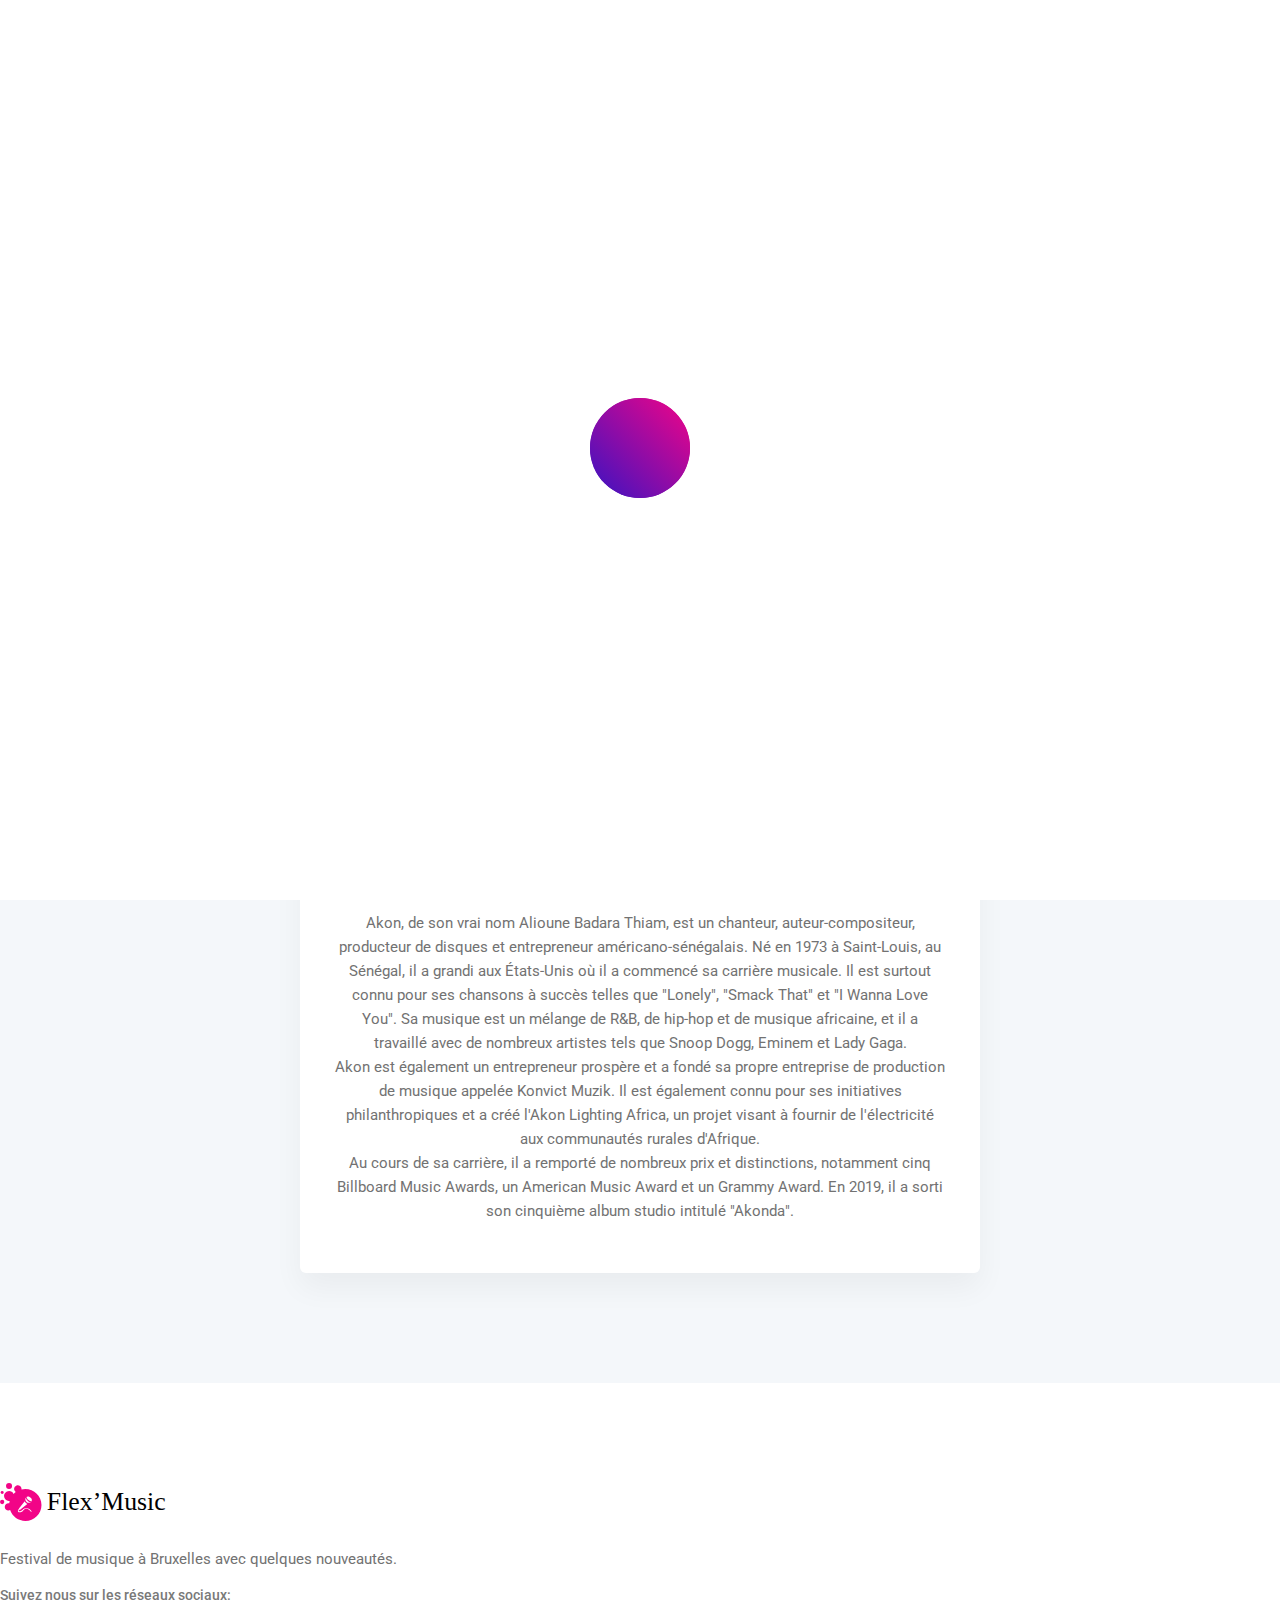
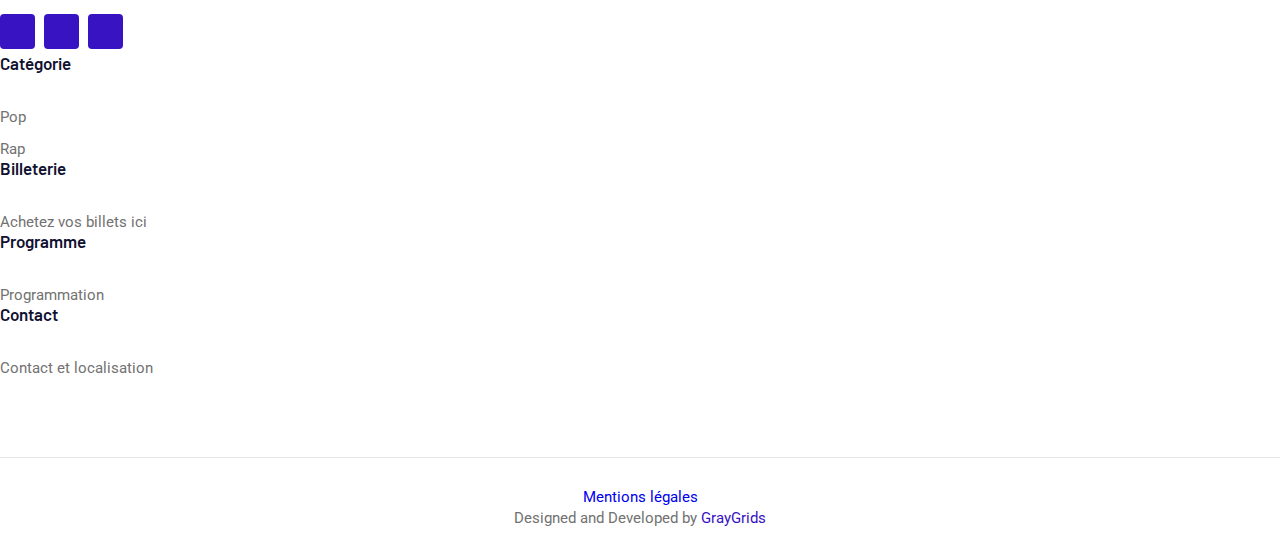
==== commit 7543dde3: "Final push normalmeent" ====
--- a/akon.html
+++ b/akon.html
@@ -1,13 +1,16 @@
 <!DOCTYPE html>
 <html class="no-js" lang="fr">
-
-<head>
+  <head>
     <meta charset="utf-8" />
     <meta http-equiv="x-ua-compatible" content="ie=edge" />
     <title>Flex'Music, Akon</title>
     <meta name="description" content="" />
     <meta name="viewport" content="width=device-width, initial-scale=1" />
-    <link rel="shortcut icon" type="image/x-icon" href="assets/images/favicon.svg" />
+    <link
+      rel="shortcut icon"
+      type="image/x-icon"
+      href="assets/images/favicon.svg"
+    />
 
     <!-- ========================= CSS here ========================= -->
     <link rel="stylesheet" href="assets/css/bootstrap.min.css" />
@@ -16,10 +19,9 @@
     <link rel="stylesheet" href="assets/css/tiny-slider.css" />
     <link rel="stylesheet" href="assets/css/glightbox.min.css" />
     <link rel="stylesheet" href="assets/css/main.css" />
-
-</head>
-
-<body>
+  </head>
+
+  <body>
     <!--[if lte IE 9]>
       <p class="browserupgrade">
         You are using an <strong>outdated</strong> browser. Please
@@ -30,231 +32,284 @@
 
     <!-- Preloader -->
     <div class="preloader">
-        <div class="preloader-inner">
-            <div class="preloader-icon">
-                <span></span>
-                <span></span>
-            </div>
-        </div>
+      <div class="preloader-inner">
+        <div class="preloader-icon">
+          <span></span>
+          <span></span>
+        </div>
+      </div>
     </div>
     <!-- /End Preloader -->
 
     <!-- Start Header Area -->
     <header class="header navbar-area">
-        <div class="container">
-            <div class="row align-items-center">
-                <div class="col-lg-12">
-                    <div class="nav-inner">
-                        <!-- Start Navbar -->
-                        <nav class="navbar navbar-expand-lg">
-                            <a class="navbar-brand" href="index.html">
-                                <img src="assets/images/logo/logo.svg" alt="Logo">
-                            </a>
-                            <button class="navbar-toggler mobile-menu-btn" type="button" data-bs-toggle="collapse"
-                                data-bs-target="#navbarSupportedContent" aria-controls="navbarSupportedContent"
-                                aria-expanded="false" aria-label="Toggle navigation">
-                                <span class="toggler-icon"></span>
-                                <span class="toggler-icon"></span>
-                                <span class="toggler-icon"></span>
-                            </button>
-                            <div class="collapse navbar-collapse sub-menu-bar" id="navbarSupportedContent">
-                                <ul id="nav" class="navbar-nav ms-auto">
-                                    <li class="nav-item">
-                                        <a href="index.html" class="active" aria-label="Toggle navigation">Accueil</a>
-                                    </li>
-                                    <li class="nav-item">
-                                        <a class="dd-menu collapsed" href="categories.html">Catégories</a>
-                                        <ul class="sub-menu collapse" id="submenu-1-1">
-                                            <li class="nav-item"><a href="Pop.html">Pop</a></li>
-                                            <li class="nav-item"><a href="Rap.html">Rap</a></li>
-
-                                        </ul>
-                                    </li>
-                                    <li class="nav-item">
-                                        <a href="schedule.html" aria-label="Toggle navigation">Programme</a>
-                                    </li>
-                                    <li class="nav-item">
-                                        <a href="contact.html" aria-label="Toggle navigation">Contact</a>
-                                    </li>
-                                </ul>
-                            </div> <!-- navbar collapse -->
-                            <div class="button">
-                                <a href="pricing.html" class="btn">Get Tickets<i class="lni lni-ticket"></i></a>
-                            </div>
-                        </nav>
-                        <!-- End Navbar -->
-                    </div>
-                </div>
-            </div> <!-- row -->
-        </div> <!-- container -->
+      <div class="container">
+        <div class="row align-items-center">
+          <div class="col-lg-12">
+            <div class="nav-inner">
+              <!-- Start Navbar -->
+              <nav class="navbar navbar-expand-lg">
+                <a class="navbar-brand" href="index.html">
+                  <img src="assets/images/logo/logo.svg" alt="Logo" />
+                </a>
+                <button
+                  class="navbar-toggler mobile-menu-btn"
+                  type="button"
+                  data-bs-toggle="collapse"
+                  data-bs-target="#navbarSupportedContent"
+                  aria-controls="navbarSupportedContent"
+                  aria-expanded="false"
+                  aria-label="Toggle navigation"
+                >
+                  <span class="toggler-icon"></span>
+                  <span class="toggler-icon"></span>
+                  <span class="toggler-icon"></span>
+                </button>
+                <div
+                  class="collapse navbar-collapse sub-menu-bar"
+                  id="navbarSupportedContent"
+                >
+                  <ul id="nav" class="navbar-nav ms-auto">
+                    <li class="nav-item">
+                      <a href="index.html" aria-label="Toggle navigation"
+                        >Accueil</a
+                      >
+                    </li>
+                    <li class="nav-item">
+                      <a class="dd-menu collapsed active" href="categories.html"
+                        >Catégories</a
+                      >
+                      <ul class="sub-menu collapse" id="submenu-1-1">
+                        <li class="nav-item"><a href="Pop.html">Pop</a></li>
+                        <li class="nav-item"><a href="Rap.html">Rap</a></li>
+                      </ul>
+                    </li>
+                    <li class="nav-item">
+                      <a href="schedule.html" aria-label="Toggle navigation"
+                        >Programme</a
+                      >
+                    </li>
+                    <li class="nav-item">
+                      <a href="contact.html" aria-label="Toggle navigation"
+                        >Contact</a
+                      >
+                    </li>
+                  </ul>
+                </div>
+                <!-- navbar collapse -->
+                <div class="button">
+                  <a href="pricing.html" class="btn"
+                    >Get Tickets<i class="lni lni-ticket"></i
+                  ></a>
+                </div>
+              </nav>
+              <!-- End Navbar -->
+            </div>
+          </div>
+        </div>
+        <!-- row -->
+      </div>
+      <!-- container -->
     </header>
     <!-- End Header Area -->
 
-     <!-- Start Breadcrumbs -->
-     <div class="breadcrumbs">
-        <div class="container">
-            <div class="row align-items-center">
-                <div class="col-lg-8 offset-lg-2 col-md-12 col-12">
-                    <div class="breadcrumbs-content">
-                        <h1 class="page-title">Artiste du moment</h1>
-                    </div>
-                </div>
-            </div>
-        </div>
+    <!-- Start Breadcrumbs -->
+    <div class="breadcrumbs">
+      <div class="container">
+        <div class="row align-items-center">
+          <div class="col-lg-8 offset-lg-2 col-md-12 col-12">
+            <div class="breadcrumbs-content">
+              <h1 class="page-title">Artiste du moment</h1>
+            </div>
+          </div>
+        </div>
+      </div>
     </div>
     <!-- End Breadcrumbs -->
 
-
-    
-
     <!-- Start Pricing Table Area -->
     <section id="pricing" class="pricing-table section extra-page bg-white">
+      <div class="container">
+        <div class="row">
+          <div class="col-12">
+            <div class="section-title">
+              <h2 class="wow zoomIn" data-wow-delay=".2s">
+                Artiste Rnb du moment
+              </h2>
+            </div>
+          </div>
+        </div>
+        <div>
+          <div class="artiste" data-wow-delay=".4s">
+            <!-- Single Table -->
+            <div class="single-table">
+              <!-- Table Head -->
+              <div class="table-head">
+                <h4 class="title">Akon</h4>
+              </div>
+              <!-- End Table Head -->
+
+              <!-- Table Content -->
+              <div>
+                <img
+                  src="assets/images/Akon.png"
+                  alt="akon"
+                  width="300px"
+                  height="300px"
+                />
+              </div>
+              <br />
+              <div>
+                <p>
+                  Akon, de son vrai nom Alioune Badara Thiam, est un chanteur,
+                  auteur-compositeur, producteur de disques et entrepreneur
+                  américano-sénégalais. Né en 1973 à Saint-Louis, au Sénégal, il
+                  a grandi aux États-Unis où il a commencé sa carrière musicale.
+                  Il est surtout connu pour ses chansons à succès telles que
+                  "Lonely", "Smack That" et "I Wanna Love You". Sa musique est
+                  un mélange de R&B, de hip-hop et de musique africaine, et il a
+                  travaillé avec de nombreux artistes tels que Snoop Dogg,
+                  Eminem et Lady Gaga.
+                </p>
+                <p>
+                  Akon est également un entrepreneur prospère et a fondé sa
+                  propre entreprise de production de musique appelée Konvict
+                  Muzik. Il est également connu pour ses initiatives
+                  philanthropiques et a créé l'Akon Lighting Africa, un projet
+                  visant à fournir de l'électricité aux communautés rurales
+                  d'Afrique.
+                </p>
+                <p>
+                  Au cours de sa carrière, il a remporté de nombreux prix et
+                  distinctions, notamment cinq Billboard Music Awards, un
+                  American Music Award et un Grammy Award. En 2019, il a sorti
+                  son cinquième album studio intitulé "Akonda".
+                </p>
+              </div>
+              <!-- End Table Content -->
+            </div>
+            <!-- End Single Table-->
+          </div>
+        </div>
+      </div>
+    </section>
+    <!-- Start Footer Area -->
+    <footer class="footer">
+      <!-- Start Footer Top -->
+      <div class="footer-top">
         <div class="container">
+          <div class="inner-content">
             <div class="row">
-                <div class="col-12">
-                    <div class="section-title">
-                        <h2 class="wow zoomIn" data-wow-delay=".2s">Artiste Rnb du moment</h2>
-                    </div>
-                </div>
-            </div>
-            <div>
-                <div class="artiste" data-wow-delay=".4s">
-                    <!-- Single Table -->
-                    <div class="single-table">
-                        <!-- Table Head -->
-                        <div class="table-head">
-                            <h4 class="title">Akon</h4>
-                        </div>
-                        <!-- End Table Head -->
-                        
-                        <!-- Table Content -->
-                        <div>
-                            <img src="assets/images/Akon.png" alt="akon" width="300px" height="300px">
-                        </div>
-                        <br>
-                        <div>
-                            <p>
-                                Akon, de son vrai nom Alioune Badara Thiam, est un chanteur, auteur-compositeur, 
-                                producteur de disques et entrepreneur américano-sénégalais. Né en 1973 à 
-                                Saint-Louis, au Sénégal, il a grandi aux États-Unis où il a commencé sa 
-                                carrière musicale. Il est surtout connu pour ses chansons à succès telles 
-                                que "Lonely", "Smack That" et "I Wanna Love You". Sa musique est un mélange 
-                                de R&B, de hip-hop et de musique africaine, et il a travaillé avec de nombreux 
-                                artistes tels que Snoop Dogg, Eminem et Lady Gaga.
-                            </p>
-                            <p>
-                                Akon est également un entrepreneur prospère et a fondé sa propre entreprise de production
-                                 de musique appelée Konvict Muzik. Il est également connu pour ses initiatives 
-                                 philanthropiques et a créé l'Akon Lighting Africa, un projet visant à fournir de 
-                                 l'électricité aux communautés rurales d'Afrique.
-                            </p>
-                            <p>
-                                Au cours de sa carrière, il a remporté de nombreux prix et distinctions, notamment 
-                                cinq Billboard Music Awards, un American Music Award et un Grammy Award. En 2019, 
-                                il a sorti son cinquième album studio intitulé "Akonda".
-                            </p>
-                        </div>
-                        <!-- End Table Content -->
-                    </div>
-                    <!-- End Single Table-->
-                </div>
-            </div>
-        </div>
-    </section>
-     <!-- Start Footer Area -->
-     <footer class="footer">
-        <!-- Start Footer Top -->
-        <div class="footer-top">
-            <div class="container">
-                <div class="inner-content">
-                    <div class="row">
-                        <div class="col-lg-4 col-md-6 col-12">
-                            <!-- Single Widget -->
-                            <div class="single-footer f-about">
-                                <div class="logo">
-                                    <a href="index.html">
-                                        <img src="assets/images/logo/dark-logo.svg" alt="#">
-                                    </a>
-                                </div>
-                                <p>Festival de musique à Bruxelles avec quelques nouveautés.</p>
-                                <span class="social-title">
-                                    Suivez nous sur les réseaux sociaux:
-                                </span>
-                                <ul class="social">
-                                    <li>
-                                        <a href="https://fr-fr.facebook.com/" target="_blank"><i
-                                                class="lni lni-facebook-filled"></i></a>
-                                    </li>
-                                    <li>
-                                        <a href="https://twitter.com/?lang=fr" target="_blank"><i
-                                                class="lni lni-twitter-filled"></i></a>
-                                    </li>
-                                    <li>
-                                        <a href="https://instagram.com/" target="_blank"><i
-                                                class="lni lni-instagram-filled"></i></a>
-                                    </li>
-                                </ul>
-                            </div>
-                            <!-- End Single Widget -->
-                        </div>
-                        <div class="col-lg-2 col-md-6 col-12">
-                            <!-- Single Widget -->
-                            <div class="single-footer f-link">
-                                <h3>Catégorie</h3>
-                                <ul>
-                                    <li><a href="javascript:void(0)">Pop</a></li>
-                                    <li><a href="javascript:void(0)">Rap</a></li>
-                                </ul>
-                            </div>
-                            <!-- End Single Widget -->
-                        </div>
-                        <div class="col-lg-2 col-md-6 col-12">
-                            <!-- Single Widget -->
-                            <div class="single-footer f-link">
-                                <h3>Programme</h3>
-                                <ul>
-                                    <li><a href="">Programmation</a></li>
-                                </ul>
-                            </div>
-                            <!-- End Single Widget -->
-                        </div>
-                        <div class="col-lg-2 col-md-6 col-12">
-                            <!-- Single Widget -->
-                            <div class="single-footer f-link">
-                                <h3>Contact</h3>
-                                <ul>
-                                    <li><a href="">Contact et localisation</a></li>
-                                </ul>
-                            </div>
-                            <!-- End Single Widget -->
-                        </div>
-                    </div>
-                </div>
-            </div>
-        </div>
-        <!--/ End Footer Top -->
-        <!-- Start Copyright Area -->
-        <div class="copyright">
-            <div class="container">
-                <div class="inner-content">
-                    <div class="row">
-                        <div class="col-12">
-                            <a href="http://" target="_blank" rel="noopener noreferrer">Mentions légales</a>
-                            <p class="copyright-text">Designed and Developed by <a href="https://graygrids.com/"
-                                    rel="nofollow" target="_blank">GrayGrids</a>
-                            </p>
-                        </div>
-                    </div>
-                </div>
-            </div>
-        </div>
-        <!-- End Copyright Area -->
+              <div class="col-lg-4 col-md-6 col-12">
+                <!-- Single Widget -->
+                <div class="single-footer f-about">
+                  <div class="logo">
+                    <a href="index.html">
+                      <img src="assets/images/logo/dark-logo.svg" alt="#" />
+                    </a>
+                  </div>
+                  <p>
+                    Festival de musique à Bruxelles avec quelques nouveautés.
+                  </p>
+                  <span class="social-title">
+                    Suivez nous sur les réseaux sociaux:
+                  </span>
+                  <ul class="social">
+                    <li>
+                      <a href="https://fr-fr.facebook.com/" target="_blank"
+                        ><i class="lni lni-facebook-filled"></i
+                      ></a>
+                    </li>
+                    <li>
+                      <a href="https://twitter.com/?lang=fr" target="_blank"
+                        ><i class="lni lni-twitter-filled"></i
+                      ></a>
+                    </li>
+                    <li>
+                      <a href="https://instagram.com/" target="_blank"
+                        ><i class="lni lni-instagram-filled"></i
+                      ></a>
+                    </li>
+                  </ul>
+                </div>
+                <!-- End Single Widget -->
+              </div>
+              <div class="col-lg-2 col-md-6 col-12">
+                <!-- Single Widget -->
+                <div class="single-footer f-link">
+                  <h3>Catégorie</h3>
+                  <ul>
+                    <li><a href="Pop.html">Pop</a></li>
+                    <li><a href="Rap.html">Rap</a></li>
+                  </ul>
+                </div>
+                <!-- End Single Widget -->
+              </div>
+              <div class="col-lg-2 col-md-6 col-12">
+                <!-- Single Widget -->
+                <div class="single-footer f-link">
+                  <h3>Billeterie</h3>
+                  <ul>
+                    <li><a href="pricing.html">Achetez vos billets ici</a></li>
+                  </ul>
+                </div>
+                <!-- End Single Widget -->
+              </div>
+              <div class="col-lg-2 col-md-6 col-12">
+                <!-- Single Widget -->
+                <div class="single-footer f-link">
+                  <h3>Programme</h3>
+                  <ul>
+                    <li><a href="schedule.html">Programmation</a></li>
+                  </ul>
+                </div>
+                <!-- End Single Widget -->
+              </div>
+              <div class="col-lg-2 col-md-6 col-12">
+                <!-- Single Widget -->
+                <div class="single-footer f-link">
+                  <h3>Contact</h3>
+                  <ul>
+                    <li><a href="contact.html">Contact et localisation</a></li>
+                  </ul>
+                </div>
+                <!-- End Single Widget -->
+              </div>
+            </div>
+          </div>
+        </div>
+      </div>
+      <!--/ End Footer Top -->
+      <!-- Start Copyright Area -->
+      <div class="copyright">
+        <div class="container">
+          <div class="inner-content">
+            <div class="row">
+              <div class="col-12">
+                <a href="http://" target="_blank" rel="noopener noreferrer"
+                  >Mentions légales</a
+                >
+                <p class="copyright-text">
+                  Designed and Developed by
+                  <a
+                    href="https://graygrids.com/"
+                    rel="nofollow"
+                    target="_blank"
+                    >GrayGrids</a
+                  >
+                </p>
+              </div>
+            </div>
+          </div>
+        </div>
+      </div>
+      <!-- End Copyright Area -->
     </footer>
     <!--/ End Footer Area -->
 
     <!-- ========================= scroll-top ========================= -->
     <a href="#" class="scroll-top">
-        <i class="lni lni-chevron-up"></i>
+      <i class="lni lni-chevron-up"></i>
     </a>
 
     <!-- ========================= JS here ========================= -->
@@ -265,76 +320,79 @@
     <script src="assets/js/count-up.min.js"></script>
     <script src="assets/js/main.js"></script>
     <script>
-        //========= glightbox
-        GLightbox({
-            'href': 'https://www.youtube.com/watch?v=Gxw45q3Ga3k',
-            'type': 'video',
-            'source': 'youtube', //vimeo, youtube or local
-            'width': 900,
-            'autoplayVideos': true,
-        });
-
-        //========= testimonial 
-        tns({
-            container: '.testimonial-slider',
+      //========= glightbox
+      GLightbox({
+        href: "https://www.youtube.com/watch?v=Gxw45q3Ga3k",
+        type: "video",
+        source: "youtube", //vimeo, youtube or local
+        width: 900,
+        autoplayVideos: true,
+      });
+
+      //========= testimonial
+      tns({
+        container: ".testimonial-slider",
+        items: 3,
+        slideBy: "page",
+        autoplay: false,
+        mouseDrag: true,
+        gutter: 0,
+        nav: true,
+        controls: false,
+        controlsText: [
+          '<i class="lni lni-arrow-left"></i>',
+          '<i class="lni lni-arrow-right"></i>',
+        ],
+        responsive: {
+          0: {
+            items: 1,
+          },
+          540: {
+            items: 1,
+          },
+          768: {
+            items: 2,
+          },
+          992: {
+            items: 2,
+          },
+          1170: {
             items: 3,
-            slideBy: 'page',
-            autoplay: false,
-            mouseDrag: true,
-            gutter: 0,
-            nav: true,
-            controls: false,
-            controlsText: ['<i class="lni lni-arrow-left"></i>', '<i class="lni lni-arrow-right"></i>'],
-            responsive: {
-                0: {
-                    items: 1,
-                },
-                540: {
-                    items: 1,
-                },
-                768: {
-                    items: 2,
-                },
-                992: {
-                    items: 2,
-                },
-                1170: {
-                    items: 3,
-                }
-            }
-        });
+          },
+        },
+      });
     </script>
-      <script>
-        const finaleDate = new Date("May 15, 2023 20:00:00").getTime();
-
-        const timer = () => {
-            const now = new Date().getTime();
-            let diff = finaleDate - now;
-            if (diff < 0) {
-                document.querySelector('.alert').style.display = 'block';
-                document.querySelector('.container').style.display = 'none';
-            }
-
-            let days = Math.floor(diff / (1000 * 60 * 60 * 24));
-            let hours = Math.floor(diff % (1000 * 60 * 60 * 24) / (1000 * 60 * 60));
-            let minutes = Math.floor(diff % (1000 * 60 * 60) / (1000 * 60));
-            let seconds = Math.floor(diff % (1000 * 60) / 1000);
-
-            days <= 99 ? days = `0${days}` : days;
-            days <= 9 ? days = `00${days}` : days;
-            hours <= 9 ? hours = `0${hours}` : hours;
-            minutes <= 9 ? minutes = `0${minutes}` : minutes;
-            seconds <= 9 ? seconds = `0${seconds}` : seconds;
-
-            document.querySelector('#days').textContent = days;
-            document.querySelector('#hours').textContent = hours;
-            document.querySelector('#minutes').textContent = minutes;
-            document.querySelector('#seconds').textContent = seconds;
-
+    <script>
+      const finaleDate = new Date("May 15, 2023 20:00:00").getTime();
+
+      const timer = () => {
+        const now = new Date().getTime();
+        let diff = finaleDate - now;
+        if (diff < 0) {
+          document.querySelector(".alert").style.display = "block";
+          document.querySelector(".container").style.display = "none";
         }
-        timer();
-        setInterval(timer, 1000);
+
+        let days = Math.floor(diff / (1000 * 60 * 60 * 24));
+        let hours = Math.floor(
+          (diff % (1000 * 60 * 60 * 24)) / (1000 * 60 * 60)
+        );
+        let minutes = Math.floor((diff % (1000 * 60 * 60)) / (1000 * 60));
+        let seconds = Math.floor((diff % (1000 * 60)) / 1000);
+
+        days <= 99 ? (days = `0${days}`) : days;
+        days <= 9 ? (days = `00${days}`) : days;
+        hours <= 9 ? (hours = `0${hours}`) : hours;
+        minutes <= 9 ? (minutes = `0${minutes}`) : minutes;
+        seconds <= 9 ? (seconds = `0${seconds}`) : seconds;
+
+        document.querySelector("#days").textContent = days;
+        document.querySelector("#hours").textContent = hours;
+        document.querySelector("#minutes").textContent = minutes;
+        document.querySelector("#seconds").textContent = seconds;
+      };
+      timer();
+      setInterval(timer, 1000);
     </script>
-</body>
-
-</html>+  </body>
+</html>
